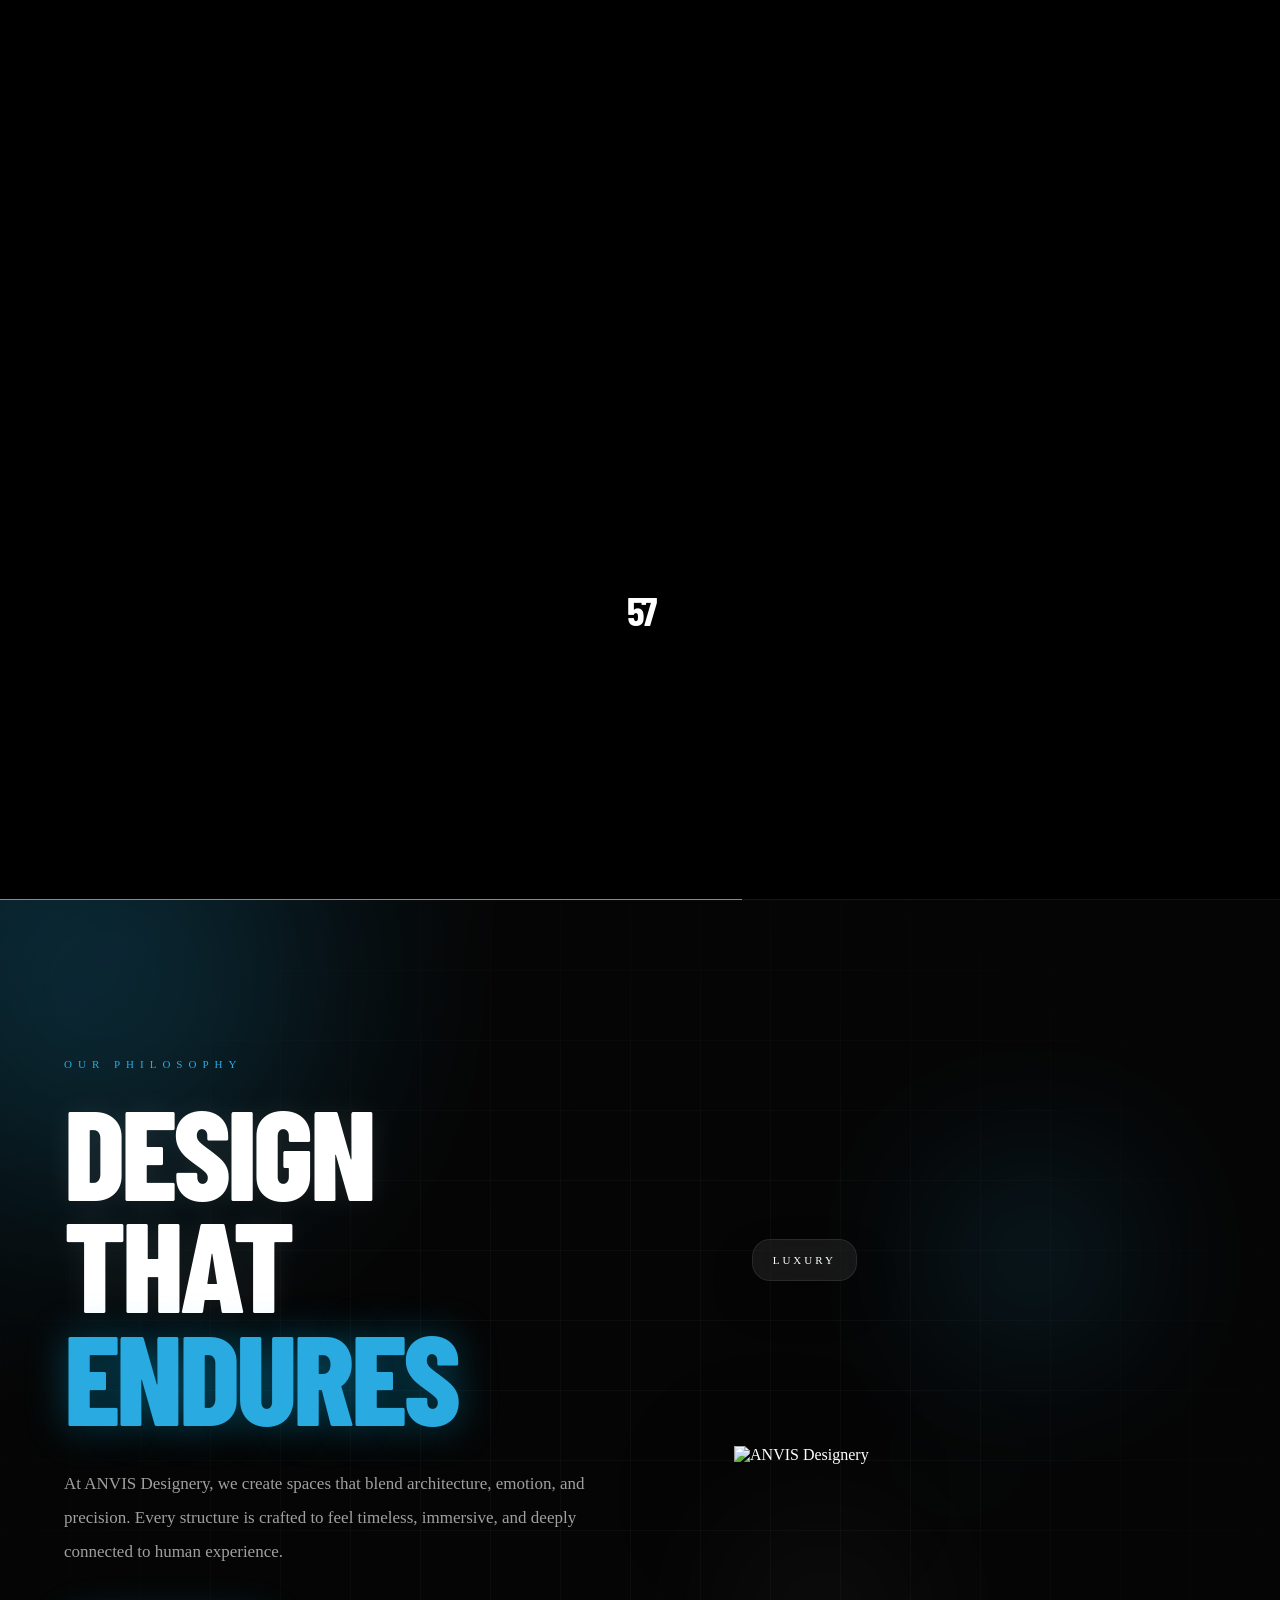
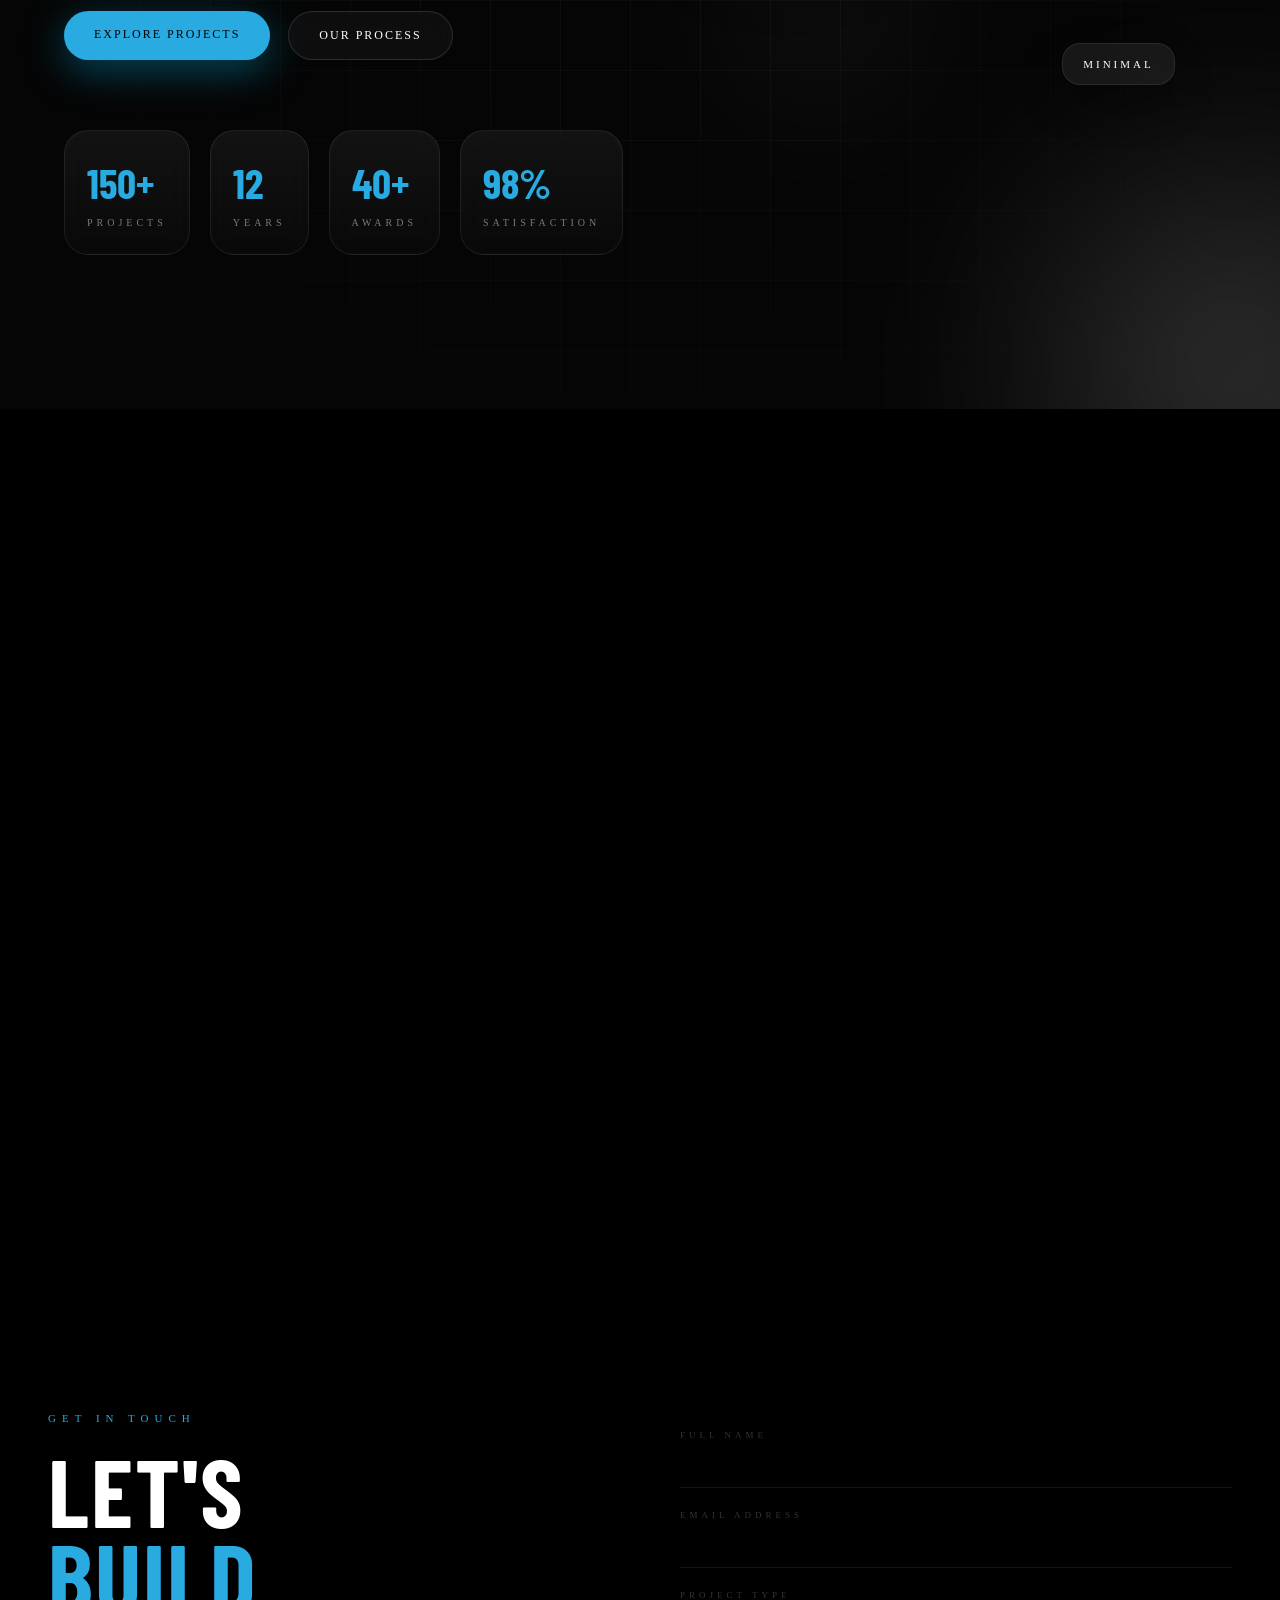
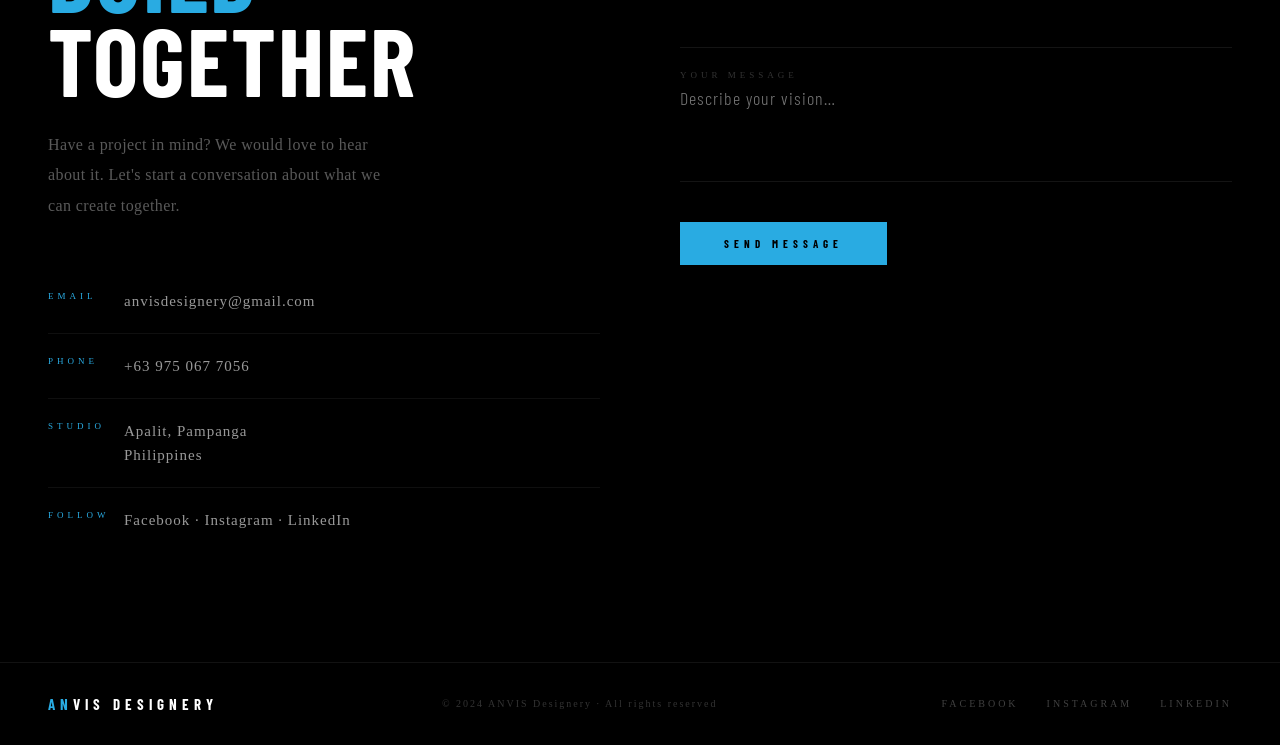
==== index.html @ 5938486a "Initial commit" ====
<!DOCTYPE html>
<html lang="en">
<head>
  <meta charset="UTF-8">
  <meta name="viewport" content="width=device-width, initial-scale=1.0">
  <title>ANVIS Designery</title>
  <link rel="preconnect" href="https://fonts.googleapis.com">
  <link href="https://fonts.googleapis.com/css2?family=Barlow+Condensed:ital,wght@0,200;0,300;0,400;0,500;0,600;0,700;1,300;1,400&family=Barlow:wght@300;400&display=swap" rel="stylesheet">
  <link rel="stylesheet" href="style.css">

  <style>
    /* ── loader image panels (base64 embedded) ── */
    #lc0 { background-image: url('data:image/png;base64,${IMG1}'); }
    #lc1 { background-image: url('data:image/png;base64,${IMG2}'); }
    #lc2 { background-image: url('data:image/png;base64,${IMG3}'); }
  </style>
</head>
<body>
<!-- ═══════════════════════════════════════════
     LOADER
═══════════════════════════════════════════ -->

 <div id="loader">

  <!-- Video Background -->
  <video class="loader-video" autoplay muted loop playsinline>
    <source src="video/ANVIS_loader_v2.mp4" type="video/mp4">
  </video>
  <!-- Counter -->
  <div class="l-num" id="lNum">0</div>

  <!-- Progress -->
  <div class="l-bar">
    <div class="l-bar-fill" id="lFill"></div>
  </div>

</div>
 
<!-- ═══════════════════════════════════════════
     MENU OVERLAY
═══════════════════════════════════════════ -->
<div id="menu-overlay">
  <div class="menu-nav">
    <a class="menu-link" href="#" onclick="navTo('hero')">Home</a>
    <a class="menu-link" href="#" onclick="navTo('intro')">Studio</a>
    <a class="menu-link" href="projects.html" onclick="navTo('projects')">Projects</a>
    <a class="menu-link" href="#" onclick="navTo('about')">About</a>
    <a class="menu-link" href="#" onclick="navTo('contact')">Contact</a>
  </div>
  <div class="menu-footer">
    <div class="menu-contact-links">
      <a href="https://www.facebook.com/anvis.designery">Facebook</a>
      <a href="https://www.instagram.com/anvisdesignery?fbclid=IwY2xjawSBGEJleHRuA2FlbQIxMABicmlkETF0dHEyeGU5Q2U5RVFFZFpLc3J0YwZhcHBfaWQQMjIyMDM5MTc4ODIwMDg5MgABHqDttA9rIbQGjocQ8rBThAMWBiLgCibm59IzZhGubmpV4p6dG8nM2mbgEaRJ_aem_KgnpEXYdT2mRxeAcnnmfCA">Instagram</a>
      <a href="#">LinkedIn</a>
    </div>
    <div class="menu-copy">© 2024 ANVIS Designery</div>
  </div>
</div>
 
 
<!-- ═══════════════════════════════════════════
     NAV
═══════════════════════════════════════════ -->
<nav id="nav">
  <a class="nav-logo" href="#"><span class="cyan">AN</span>VIS</a>
  <button class="nav-menu-btn" id="menuBtn" onclick="toggleMenu()">menu</button>
</nav>
 
 
<!-- ═══════════════════════════════════════════
     HERO
═══════════════════════════════════════════ -->
<section id="hero">

  <!-- IMAGE BACKGROUND -->
  <div class="hero-bg">
    <img src="image/540672689_122174374250566135_6250837601490793238_n.jpg" alt="Background" class="hero-image">
    <div class="hero-overlay"></div>
  </div>

  <div class="hero-bottom">

    <div class="hero-title-col">
      <span class="hero-mask">
        <span class="hero-word" id="hw0">ANVIS</span>
      </span>

      <span class="hero-mask">
        <span class="hero-word cyan delay1" id="hw1">
          DESIGNERY
        </span>
      </span>
    </div>

  </div>

</section>
 
 
<!-- ═══════════════════════════════════════════
     INTRO / STUDIO
═══════════════════════════════════════════ -->
<div class="section-rule"></div>

<section id="intro">

  <!-- BACKGROUND DECOR -->
  <div class="intro-grid"></div>
  <div class="intro-glow glow-1"></div>
  <div class="intro-glow glow-2"></div>

  <!-- LEFT CONTENT -->
  <div class="intro-left">

    <span class="eyebrow rv">OUR PHILOSOPHY</span>

    <h2 class="big-heading rv d1">
      <span>DESIGN</span>
      <span>THAT</span>
      <span class="cyan">ENDURES</span>
    </h2>

    <p class="body-text rv d2">
      At ANVIS Designery, we create spaces that blend architecture,
      emotion, and precision. Every structure is crafted to feel timeless,
      immersive, and deeply connected to human experience.
    </p>

    <div class="intro-buttons rv d3">
      <a href="projects.html" class="btn-primary">Explore Projects</a>
      <a href="#" class="btn-secondary">Our Process</a>
    </div>

    <!-- STATS -->
    <div class="stats-row rv d4">

      <div class="stat-card">
        <div class="stat-num">150+</div>
        <div class="stat-label">PROJECTS</div>
      </div>

      <div class="stat-card">
        <div class="stat-num">12</div>
        <div class="stat-label">YEARS</div>
      </div>

      <div class="stat-card">
        <div class="stat-num">40+</div>
        <div class="stat-label">AWARDS</div>
      </div>

      <div class="stat-card">
        <div class="stat-num">98%</div>
        <div class="stat-label">SATISFACTION</div>
      </div>

    </div>

  </div>

  <!-- RIGHT VISUAL -->
  <div class="intro-right rv d2">

    <div class="image-orb orb-1"></div>
    <div class="image-orb orb-2"></div>

    <div class="floating-stage">

      <!-- MAIN IMAGE -->
      <div class="floating-image-wrap">

        <div class="image-back-glow"></div>

        <img
          src="c:\Users\GAB\Desktop\470813979_122126911118566135_3029144698773289959_n-removebg-preview.png"
          alt="ANVIS Designery"
          class="floating-image"
        >

      </div>

      <!-- FLOATING GLASS CARD -->
      <div class="glass-card card-1">
        <span>Luxury</span>
      </div>

      <div class="glass-card card-2">
        <span>Minimal</span>
      </div>

    </div>

  </div>

</section>
 
<!-- ═══════════════════════════════════════════
     ABOUT
═══════════════════════════════════════════ -->
<div class="section-rule"></div>

<section id="about">

  <!-- LEFT IMAGE SLIDER -->
  <div class="about-img-stack rv">

    <div class="about-slider">

      <div class="slider">
        <div class="slides">

          <div class="slide active">
            <img src="image/470808370_122126911130566135_6668128968895604669_n.jpg" alt="Slide 1">
          </div>

          <div class="slide">
            <img src="image/471129801_122126911136566135_3234299509571088622_n.jpg" alt="Slide 2">
          </div>

          <div class="slide">
            <img src="image/471155206_122126910830566135_2582893694814959469_n.jpg" alt="Slide 3">
          </div>

        </div>

        <!-- DOTS (ONLY ONE SYSTEM) -->
        <div class="dots"></div>

      </div>

      <!-- OVERLAYS INSIDE SLIDER -->
      <div class="about-glow"></div>

    </div>

  </div>

  <!-- RIGHT CONTENT -->
  <div class="about-content rv">

    <span class="eyebrow">About Us</span>

    <h2 class="big-heading d1">
      <span class="lmask"><span class="linner">BRAND</span></span>
      <span class="lmask">
        <span class="linner d1"><span class="cyan">IDENTITY</span></span>
      </span>
    </h2>

    <p class="body-text d2">
      𝗔𝗡/𝗩𝗜𝗦 was derived from the latin words 𝙖𝙣𝙞𝙢𝙖𝙙𝙫𝙚𝙧𝙩𝙤 and 𝙫𝙞𝙨𝙞𝙤 meaning 𝙩𝙤 𝙧𝙚𝙖𝙡𝙞𝙯𝙚 𝙫𝙞𝙨𝙞𝙤𝙣𝙨 which is the heart principle of the brand, helping people to translate their creative ideas into sensible visions.
    </p>

    <p class="body-text d2">
      Giving birth to 𝗔𝗡𝗩𝗜𝗦, A designery who's committed to getting the art and science of Architectural Design accessible to the people by realizing their greatest vision and definition of a dream space.
    </p>

    <div class="about-services d3">
      <span class="svc">Architecture</span>
      <span class="svc">Interior Design</span>
      <span class="svc">Master Planning</span>
      <span class="svc">3D Visualization</span>
      <span class="svc">Landscape Design</span>
      <span class="svc">BIM Modeling</span>
      <span class="svc">Construction Drawings</span>
    </div>

  </div>

</section>
 
 
<!-- ═══════════════════════════════════════════
     CONTACT
═══════════════════════════════════════════ -->
<div class="section-rule"></div>
<section id="contact">
  <div>
    <span class="eyebrow rv">Get In Touch</span>
    <h2 class="contact-heading rv d1">
      <span class="lmask"><span class="linner">LET'S</span></span>
      <span class="lmask"><span class="linner d1 cyan">BUILD</span></span>
      <span class="lmask"><span class="linner d2">TOGETHER</span></span>
    </h2>
    <p class="contact-sub rv d2">Have a project in mind? We would love to hear about it. Let's start a conversation about what we can create together.</p>
    <div class="c-list rv d3">
      <div class="c-item"><span class="c-lbl">Email</span><span class="c-val">anvisdesignery@gmail.com</span></div>
      <div class="c-item"><span class="c-lbl">Phone</span><span class="c-val">+63 975 067 7056</span></div>
      <div class="c-item"><span class="c-lbl">Studio</span><span class="c-val">Apalit, Pampanga<br>Philippines</span></div>
      <div class="c-item"><span class="c-lbl">Follow</span><span class="c-val">Facebook · Instagram · LinkedIn</span></div>
    </div>
  </div>
  <div class="rv d2">
    <div class="cform">
      <div class="ff"><label>Full Name</label><input type="text" placeholder=""></div>
      <div class="ff"><label>Email Address</label><input type="email" placeholder=""></div>
      <div class="ff"><label>Project Type</label><input type="text" placeholder=""></div>
      <div class="ff"><label>Your Message</label><textarea placeholder="Describe your vision…"></textarea></div>
      <button class="fsub" onclick="this.textContent='Message Sent';this.style.background='#1a7faa'">Send Message</button>
    </div>
  </div>
</section>


<!-- ═══════════════════════════════════════════
     FOOTER
═══════════════════════════════════════════ -->
<footer>
  <div class="footer-logo"><span class="cyan">AN</span>VIS Designery</div>
  <div class="footer-copy">© 2024 ANVIS Designery · All rights reserved</div>
  <div class="footer-links">
    <a href="https://www.facebook.com/anvis.designery">Facebook</a>
    <a href="https://www.instagram.com/anvisdesignery?fbclid=IwY2xjawSBGEJleHRuA2FlbQIxMABicmlkETF0dHEyeGU5Q2U5RVFFZFpLc3J0YwZhcHBfaWQQMjIyMDM5MTc4ODIwMDg5MgABHqDttA9rIbQGjocQ8rBThAMWBiLgCibm59IzZhGubmpV4p6dG8nM2mbgEaRJ_aem_KgnpEXYdT2mRxeAcnnmfCA">Instagram</a>
    <a href="#">LinkedIn</a>
  </div>
</footer>

<script src="script.js"></script>
</body>
</html>
---- style.css ----
/* ═══════════════════════════════════════════════════
   BASE
═══════════════════════════════════════════════════ */
@font-face {
    font-family: 'Gtek';
    src: url('fonts/Gtek.ttf') format('truetype');
}

*, *::before, *::after { margin:0; padding:0; box-sizing:border-box; }
 
:root {
  --black:   #000000;
  --white:   #ffffff;
  --cyan:    #29ABE2;
  --gray:    #555;
  --faint:   rgba(255,255,255,0.08);
  --F: 'Barlow Condensed', sans-serif;
  --expo: cubic-bezier(0.16, 1, 0.3, 1);
  --inout: cubic-bezier(0.76, 0, 0.24, 1);
}
 
html { font-size:16px; overflow-x:hidden; }
 
body {
  background: var(--black);
  color: var(--white);
  font-weight: 300;
  overflow-x: hidden;
  cursor: default;
}
 
a { color:inherit; text-decoration:none; }
button { font-family:var(--F); cursor:pointer; background:none; border:none; color:inherit; }
::selection { background:var(--cyan); color:var(--black); }
 
 
/* ═══════════════════════════════════════════════════
   LOADER  — exactly APAX: black screen, huge counter,
   then panels wipe UP revealing blueprints, logo rises,
   then whole loader slides UP off screen
═══════════════════════════════════════════════════ */
#loader {
  position: fixed;
  inset: 0;
  z-index: 9999;
  background: var(--black);
  display: flex;
  align-items: center;
  justify-content: center;
  overflow: hidden;
  transition: transform 1.1s var(--inout);
  will-change: transform;
}

#loader.exit {
  transform: translateY(-100%);
}

/* VIDEO BACKGROUND */
.loader-video {
  position: absolute;
  inset: 0;
  width: 100%;
  height: 100%;
  object-fit: cover;
  z-index: 1;
}

/* The big counter */
.l-num {
  padding: 320px 0px 0px 0px;
  position: absolute;
  font-family: var(--F);
  font-weight: 700;
  font-size: 40px;
  letter-spacing: -4px;
  line-height: 1;
  color: var(--white);
  z-index: 5;
  pointer-events: none;
  transition: opacity .4s;
  text-align: center;
}

.l-num.hide {
  opacity: 0;
}

/* Progress line */
.l-bar {
  position: absolute;
  bottom: 0;
  left: 0;
  right: 0;
  height: 1px;
  background: rgba(255,255,255,0.08);
  z-index: 5;
}

.l-bar-fill {
  height: 100%;
  width: 0%;
  background: var(--cyan);
  transition: width 0.1s linear;
}
 
/* ═══════════════════════════════════════════════════
   NAV  — APAX: logo top-left, "menu" top-right
         mix-blend-mode: difference so it reads on any bg
═══════════════════════════════════════════════════ */
#nav {
  position: fixed; top: 0; left: 0; right: 0; z-index: 400;
  padding: 36px 48px;
  display: flex; align-items: center; justify-content: space-between;
  mix-blend-mode: difference;
  pointer-events: none;
  transition: padding 0.5s var(--expo);
}
#nav.compact { padding: 20px 48px; }
#nav .nav-logo, #nav .nav-menu-btn { pointer-events: all; }
 
.nav-logo {
  font-family: var(--F); font-weight: 700;
  font-size: 18px; letter-spacing: 5px; text-transform: uppercase;
  color: var(--white);
}
.nav-logo .cyan { color: var(--cyan); }
 
.nav-menu-btn {
  font-size: 12px; letter-spacing: 4px; text-transform: lowercase;
  font-weight: 400;
  color: var(--white);
  position: relative;
}
.nav-menu-btn::after {
  content:''; position:absolute; bottom:-2px; left:0; right:0; height:1px;
  background: var(--white); transform: scaleX(1); transform-origin: left;
  transition: transform 0.35s var(--expo);
}
.nav-menu-btn.open::after { transform: scaleX(0); }
 
 
/* ═══════════════════════════════════════════════════
   MENU OVERLAY  — APAX style: full black panel slides down
═══════════════════════════════════════════════════ */
#menu-overlay {
  position: fixed; inset: 0; z-index: 300;
  background: var(--black);
  transform: translateY(-100%);
  transition: transform 0.9s var(--inout);
  display: flex; flex-direction: column;
  padding: 120px 48px 60px;
}
#menu-overlay.open { transform: translateY(0); }
 
.menu-nav {
  display: flex; flex-direction: column; gap: 0;
  flex: 1;
}
.menu-link {
  display: block;
  font-family: var(--F); font-weight: 700;
  font-size: clamp(52px, 11vw, 120px);
  letter-spacing: 2px; text-transform: uppercase;
  line-height: 0.92;
  color: var(--white);
  border-top: 1px solid rgba(255,255,255,0.08);
  padding: 20px 0;
  position: relative; overflow: hidden;
  transition: color 0.3s;
}
.menu-link:last-child { border-bottom: 1px solid rgba(255,255,255,0.08); }
.menu-link::before {
  content: '';
  position: absolute; bottom: 0; left: 0; right: 0; height: 100%;
  background: var(--cyan);
  transform: translateY(101%);
  transition: transform 0.45s var(--expo);
  z-index: -1;
}
.menu-link:hover { color: var(--black); }
.menu-link:hover::before { transform: translateY(0); }
 
.menu-footer {
  display: flex; align-items: flex-end; justify-content: space-between;
  border-top: 1px solid rgba(255,255,255,0.08);
  padding-top: 28px;
}
.menu-contact-links { display:flex; gap:36px; }
.menu-contact-links a {
  font-size: 11px; letter-spacing: 3px; text-transform: uppercase;
  color: rgba(255,255,255,0.35);
  transition: color 0.3s;
}
.menu-contact-links a:hover { color: var(--cyan); }
.menu-copy {
  font-size: 10px; letter-spacing: 2px;
  color: rgba(255,255,255,0.2);
}
 
 
/* ═══════════════════════════════════════════════════
   HERO  — APAX: full-screen, giant type bottom-left,
   small tagline bottom-right, no image (pure type + grid)
═══════════════════════════════════════════════════ */
#hero {
  height: 100vh;
  min-height: 600px;
  position: relative;
  overflow: hidden;

  display: flex;
  flex-direction: column;
  justify-content: flex-end;

  padding: 0 48px 64px;
}

/* BACKGROUND */
.hero-bg {
  position: absolute;
  inset: 0;
  z-index: 1;
}

/* IMAGE */
.hero-image {
  width: 100%;
  height: 100%;
  object-fit: cover;

  transform: scale(1.05);
  animation: heroZoom 12s ease-in-out infinite alternate;
}

/* DARK OVERLAY */
.hero-overlay {
  position: absolute;
  inset: 0;
  background:
    linear-gradient(
      to top,
      rgba(0,0,0,0.82),
      rgba(0,0,0,0.35),
      rgba(0,0,0,0.45)
    );
}

/* subtle cinematic movement */
@keyframes heroZoom {
  from {
    transform: scale(1.05);
  }

  to {
    transform: scale(1.12);
  }
}

/* CONTENT */
.hero-bottom {
  position: relative;
  z-index: 2;

  display: flex;
  align-items: flex-end;
  justify-content: space-between;
}

/* TITLE REVEAL */
.hero-mask {
  overflow: hidden;
  display: block;
  line-height: 0.87;
}

.hero-word {
  display: block;
  font-family: 'Gtek', sans-serif;
  font-family: var(--F);
  font-weight: 700;

  font-size: clamp(72px, 15vw, 172px);

  letter-spacing: 3px;
  text-transform: uppercase;

  color: white;

  transform: translateY(105%);
  transition: transform 1.4s var(--expo);
  will-change: transform;
}

.hero-word.up {
  transform: translateY(0);
}

.hero-word.delay1 {
  transition-delay: 0.07s;
}

.hero-word.cyan {
  color: var(--cyan);
}

 
/* ═══════════════════════════════════════════════════
   INTRO SECTION  — two-col, APAX "about the studio" feel
═══════════════════════════════════════════════════ */

#intro {
  position: relative;
  overflow: hidden;

  min-height: 100vh;

  padding:
    clamp(120px, 12vw, 180px)
    clamp(28px, 5vw, 80px);

  display: grid;
  grid-template-columns: 1fr 1fr;
  align-items: center;
  gap: clamp(40px, 6vw, 100px);

  background:
    radial-gradient(circle at top left,
      rgba(0,195,255,0.08),
      transparent 30%),

    radial-gradient(circle at bottom right,
      rgba(255,255,255,0.04),
      transparent 25%),

    #050505;
}

/* =========================================================
   BACKGROUND FX
========================================================= */

.intro-grid {
  position: absolute;
  inset: 0;

  background-image:
    linear-gradient(rgba(255,255,255,0.03) 1px, transparent 1px),
    linear-gradient(90deg, rgba(255,255,255,0.03) 1px, transparent 1px);

  background-size: 70px 70px;

  mask-image: radial-gradient(circle at center, black 30%, transparent 90%);
  pointer-events: none;
}

.intro-glow {
  position: absolute;
  border-radius: 50%;
  filter: blur(120px);
  opacity: 0.18;
}

.glow-1 {
  width: 400px;
  height: 400px;
  background: var(--cyan);
  top: -120px;
  left: -100px;
}

.glow-2 {
  width: 300px;
  height: 300px;
  background: #ffffff;
  bottom: -100px;
  right: -100px;
}

/* =========================================================
   LEFT SIDE
========================================================= */

.intro-left {
  position: relative;
  z-index: 5;
  max-width: 720px;
}

.eyebrow {
  display: inline-block;

  margin-bottom: 24px;

  font-size: 11px;
  letter-spacing: 6px;
  text-transform: uppercase;

  color: var(--cyan);

  opacity: 0.9;
}

/* HUGE HEADING */

.big-heading {
  display: flex;
  flex-direction: column;

  margin: 0;

  line-height: 0.88;

  font-size: clamp(68px, 10vw, 150px);
  font-weight: 800;
  font-family: var(--F);

  letter-spacing: -4px;
}

.big-heading span {
  position: relative;

  width: fit-content;

  color: #fff;

  text-shadow:
    0 0 30px rgba(255,255,255,0.08);
}

.big-heading .cyan {
  color: var(--cyan);

  text-shadow:
    0 0 40px rgba(0,195,255,0.35);
}

/* PARAGRAPH */

.body-text {
  margin-top: 36px;
  max-width: 580px;

  font-size: 17px;
  line-height: 2;

  color: rgba(255,255,255,0.62);
}

/* =========================================================
   BUTTONS
========================================================= */

.intro-buttons {
  display: flex;
  gap: 18px;

  margin-top: 42px;
}

.btn-primary,
.btn-secondary {
  position: relative;

  padding: 16px 30px;

  border-radius: 999px;

  font-size: 12px;
  letter-spacing: 2px;
  text-transform: uppercase;
  text-decoration: none;

  transition: 0.4s ease;

  overflow: hidden;
}

.btn-primary {
  background: var(--cyan);
  color: #000;

  box-shadow:
    0 10px 40px rgba(0,195,255,0.35);
}

.btn-primary:hover {
  transform: translateY(-4px);
  box-shadow:
    0 20px 50px rgba(0,195,255,0.5);
}

.btn-secondary {
  border: 1px solid rgba(255,255,255,0.12);
  color: #fff;

  background:
    rgba(255,255,255,0.04);

  backdrop-filter: blur(12px);
}

.btn-secondary:hover {
  transform: translateY(-4px);

  border-color: rgba(255,255,255,0.3);
}

/* =========================================================
   STATS
========================================================= */

.stats-row {
  display: grid;
  grid-template-columns: repeat(4, 1fr);

  gap: 20px;

  margin-top: 70px;
}

.stat-card {
  position: relative;

  padding: 26px 22px;

  border:
    1px solid rgba(255,255,255,0.08);

  border-radius: 24px;

  background:
    linear-gradient(
      180deg,
      rgba(255,255,255,0.06),
      rgba(255,255,255,0.02)
    );

  backdrop-filter: blur(14px);

  transition: 0.4s ease;
}

.stat-card:hover {
  transform:
    translateY(-10px);

  border-color:
    rgba(0,195,255,0.25);

  box-shadow:
    0 20px 60px rgba(0,0,0,0.35);
}

.stat-num {
  font-size: 42px;
  font-weight: 700;
  font-family: var(--F);

  color: var(--cyan);
}

.stat-label {
  margin-top: 10px;

  font-size: 10px;
  letter-spacing: 4px;

  color: rgba(255,255,255,0.45);
}

/* =========================================================
   RIGHT SIDE
========================================================= */

.intro-right {
  position: relative;

  display: flex;
  justify-content: center;
  align-items: center;
}

/* FLOATING AREA */

.floating-stage {
  position: relative;

  width: 100%;
  height: 720px;

  display: flex;
  justify-content: center;
  align-items: center;
}

/* MAIN IMAGE */

.floating-image-wrap {
  position: relative;

  width: clamp(340px, 35vw, 560px);

  animation:
    floatAdvanced 7s ease-in-out infinite;
}

.image-back-glow {
  position: absolute;
  inset: 20%;

  background: var(--cyan);

  border-radius: 50%;

  filter: blur(100px);

  opacity: 0.25;

  z-index: -1;
}

.floating-image {
  width: 100%;
  object-fit: contain;

  filter:
    drop-shadow(0 40px 70px rgba(0,0,0,0.8));

  transform-style: preserve-3d;

  transition: 0.5s ease;
}

.floating-image:hover {
  transform:
    rotate(-3deg)
    scale(1.04);
}

/* FLOATING GLASS TAGS */

.glass-card {
  position: absolute;

  padding: 14px 20px;

  border-radius: 18px;

  background:
    rgba(255,255,255,0.07);

  border:
    1px solid rgba(255,255,255,0.08);

  backdrop-filter: blur(16px);

  color: #fff;

  font-size: 11px;
  letter-spacing: 3px;
  text-transform: uppercase;

  box-shadow:
    0 20px 40px rgba(0,0,0,0.3);
}

.card-1 {
  top: 20%;
  left: 10%;

  animation:
    floatTag 5s ease-in-out infinite;
}

.card-2 {
  bottom: 18%;
  right: 8%;

  animation:
    floatTag 6s ease-in-out infinite reverse;
}

/* ORBS */

.image-orb {
  position: absolute;
  border-radius: 50%;
  filter: blur(80px);
}

.orb-1 {
  width: 180px;
  height: 180px;

  background: var(--cyan);

  top: 10%;
  right: 18%;

  opacity: 0.18;
}

.orb-2 {
  width: 140px;
  height: 140px;

  background: #ffffff;

  bottom: 18%;
  left: 10%;

  opacity: 0.08;
}

/* =========================================================
   ANIMATIONS
========================================================= */

@keyframes floatAdvanced {

  0% {
    transform:
      translateY(0px)
      rotate(0deg);
  }

  25% {
    transform:
      translateY(-18px)
      rotate(-2deg);
  }

  50% {
    transform:
      translateY(-32px)
      rotate(1deg);
  }

  75% {
    transform:
      translateY(-14px)
      rotate(-1deg);
  }

  100% {
    transform:
      translateY(0px)
      rotate(0deg);
  }
}

@keyframes floatTag {

  0% {
    transform: translateY(0px);
  }

  50% {
    transform: translateY(-12px);
  }

  100% {
    transform: translateY(0px);
  }
}

/* =========================================================
   RESPONSIVE
========================================================= */

@media (max-width: 1100px) {

  #intro {
    grid-template-columns: 1fr;
    padding-top: 140px;
  }

  .intro-right {
    order: -1;
  }

  .floating-stage {
    height: 500px;
  }

  .stats-row {
    grid-template-columns: repeat(2, 1fr);
  }

}

@media (max-width: 700px) {

  #intro {
    padding-inline: 24px;
  }

  .big-heading {
    font-size: 72px;
  }

  .body-text {
    font-size: 15px;
    line-height: 1.8;
  }

  .intro-buttons {
    flex-direction: column;
  }

  .stats-row {
    grid-template-columns: 1fr;
  }

  .floating-image-wrap {
    width: 90%;
  }

  .glass-card {
    display: none;
  }

}
 
 
/* ═══════════════════════════════════════════════════
   PROJECTS  — APAX: full-width list, each project is a
   horizontal row with number, name, category, year
   On hover: a large image preview appears
═══════════════════════════════════════════════════ */
#projects { padding-bottom: 80px; }
 
.proj-header {
  padding: 80px 48px 48px;
  display: flex; align-items: flex-end; justify-content: space-between;
}
.proj-header-left .eyebrow { margin-bottom: 12px; }
.proj-h-title {
  font-family: var(--F); font-weight: 700;
  font-size: clamp(44px, 7vw, 80px);
  letter-spacing: 2px; text-transform: uppercase; line-height: 1;
}
.proj-h-count {
  font-family: var(--F); font-weight: 700;
  font-size: clamp(60px, 10vw, 110px);
  color: rgba(255,255,255,0.04); letter-spacing: 4px; line-height:1;
}
 
/* project list APAX-style */
.proj-list { list-style: none; }
 
.proj-row {
  position: relative;
  border-top: 1px solid rgba(255,255,255,0.07);
  padding: 0 48px;
  display: grid;
  grid-template-columns: 56px 1fr auto auto;
  gap: 28px;
  align-items: center;
  min-height: 88px;
  cursor: pointer;
  transition: background 0.3s;
  overflow: hidden;
}
.proj-row:last-child { border-bottom: 1px solid rgba(255,255,255,0.07); }
.proj-row:hover { background: rgba(255,255,255,0.03); }
.proj-row:hover .proj-row-num { color: var(--cyan); }
.proj-row:hover .proj-row-name { letter-spacing: 5px; }
 
/* sliding cyan underline on hover */
.proj-row::after {
  content:''; position:absolute; bottom:0; left:0; right:0; height:1px;
  background: var(--cyan); transform: scaleX(0); transform-origin: left;
  transition: transform 0.55s var(--expo);
}
.proj-row:hover::after { transform: scaleX(1); }
 
.proj-row-num {
  font-family: var(--F); font-weight: 300;
  font-size: 12px; letter-spacing: 3px;
  color: rgba(255,255,255,0.2);
  transition: color 0.3s;
}
.proj-row-name {
  font-family: var(--F); font-weight: 600;
  font-size: clamp(20px, 3vw, 34px);
  letter-spacing: 3px; text-transform: uppercase; line-height: 1;
  transition: letter-spacing 0.5s var(--expo);
}
.proj-row-cat {
  font-size: 10px; letter-spacing: 4px; text-transform: uppercase;
  color: rgba(255,255,255,0.3); text-align: right;
}
.proj-row-yr {
  font-size: 11px; letter-spacing: 2px;
  color: rgba(255,255,255,0.2); min-width: 44px; text-align: right;
}
 
/* floating image on hover */
.proj-preview {
  position: fixed; z-index: 200;
  width: 320px; aspect-ratio: 4/3;
  pointer-events: none;
  opacity: 0; transform: scale(0.94) translateY(6px);
  transition: opacity 0.3s ease, transform 0.4s var(--expo);
  overflow: hidden;
}
.proj-preview.show { opacity: 1; transform: scale(1) translateY(0); }
.proj-preview-inner {
  width:100%; height:100%;
  background: #0d0d0d;
  display: flex; align-items:center; justify-content:center;
}
.proj-preview-inner svg { width:65%; height:65%; opacity:0.3; }
 
 

/* =========================
   ABOUT SECTION
========================= */

#about{
  padding:110px 48px;
  display:grid;
  grid-template-columns:1fr 1fr;
  gap:80px;
  align-items:center;
  overflow:hidden;
}

/* =========================
   SLIDER
========================= */

.about-img-stack{
  position:relative;
  height:620px;
}

.about-slider{
  position:relative;
  width:100%;
  height:100%;
  overflow:hidden;
  background:#0a0a0a;
  border-radius:28px;
  isolation:isolate;
  box-shadow:
    0 20px 60px rgba(0,0,0,0.5),
    inset 0 0 0 1px rgba(255,255,255,0.06);
}



/* GLOW */

.about-glow{
  position:absolute;
  width:420px;
  height:420px;
  border-radius:50%;
  background:rgba(41,171,226,0.12);
  filter:blur(100px);

  top:-120px;
  right:-100px;

  z-index:1;

  animation:floatGlow 8s ease-in-out infinite;
}

@keyframes floatGlow{
  0%{
    transform:translateY(0px);
  }
  50%{
    transform:translateY(30px);
  }
  100%{
    transform:translateY(0px);
  }
}

.slider {
  position: relative;
  width: 100%;
  height: 100%;
  overflow: hidden;
  border-radius: 14px;
  background: #0a0a0a;
}

.slides {
  position: relative;
  width: 100%;
  height: 100%;
}

.slide {
  position: absolute;
  inset: 0;
  opacity: 0;
  transform: scale(1.08);
  transition: opacity 1s ease, transform 1.2s ease;
}

.slide img {
  width: 100%;
  height: 100%;
  object-fit: cover;
  filter: contrast(1.05) saturate(1.05);
}

/* ACTIVE SLIDE */
.slide.active {
  opacity: 1;
  transform: scale(1);
}

/* DOTS */
.dots {
  position: absolute;
  bottom: 14px;
  left: 50%;
  transform: translateX(-50%);
  display: flex;
  gap: 8px;
  z-index: 10;
}

.dot {
  width: 7px;
  height: 7px;
  border-radius: 50%;
  background: rgba(255,255,255,0.25);
  cursor: pointer;
  transition: 0.3s;
}

.dot.active {
  width: 18px;
  border-radius: 20px;
  background: var(--cyan);
}

/* =========================
   CONTENT
========================= */

.about-services{
  display:flex;
  flex-wrap:wrap;
  gap:8px;
  margin-top:28px;
}

.svc{
  font-size:9px;
  letter-spacing:3px;
  text-transform:uppercase;
  border:1px solid rgba(255,255,255,0.1);
  padding:8px 14px;
  color:rgba(255,255,255,0.35);

  transition:
    border-color .3s,
    color .3s,
    transform .3s;
}

.svc:hover{
  border-color:var(--cyan);
  color:var(--cyan);
  transform:translateY(-3px);
}

/* =========================
   RESPONSIVE
========================= */

@media(max-width:980px){

  #about{
    grid-template-columns:1fr;
    gap:50px;
    padding:90px 24px;
  }

  .about-img-stack{
    height:500px;
  }

}

 
 
/* ═══════════════════════════════════════════════════
   CONTACT
═══════════════════════════════════════════════════ */
#contact {
  padding: 110px 48px;
  display: grid; grid-template-columns: 1fr 1fr;
  gap: 80px; align-items: start;
}
 
.contact-heading {
  font-family: var(--F); font-weight: 700;
  font-size: clamp(52px, 8.5vw, 96px);
  letter-spacing: 2px; text-transform: uppercase; line-height: 0.88;
  margin-bottom: 28px;
}
.contact-heading .cyan { color: var(--cyan); }
.contact-sub {
  font-size: clamp(13px, 1.3vw, 16px); font-weight: 300;
  line-height: 1.9; letter-spacing: 0.4px;
  color: rgba(255,255,255,0.35); max-width: 360px; margin-bottom: 48px;
}
.c-list { display:flex; flex-direction:column; }
.c-item {
  display:grid; grid-template-columns: 60px 1fr;
  gap: 16px; align-items:start;
  padding: 20px 0;
  border-bottom: 1px solid rgba(255,255,255,0.06);
}
.c-item:last-child { border-bottom:none; }
.c-lbl {
  font-size: 9px; letter-spacing: 4px; text-transform: uppercase;
  color: var(--cyan); padding-top: 2px;
}
.c-val {
  font-size: clamp(13px, 1.3vw, 15px); font-weight: 400;
  letter-spacing: 1px; line-height: 1.6; color: rgba(255,255,255,0.6);
}
 
/* form */
.cform { display: flex; flex-direction: column; }
.ff {
  border-bottom: 1px solid rgba(255,255,255,0.08);
  transition: border-color 0.3s;
}
.ff:focus-within { border-color: rgba(41,171,226,0.5); }
.ff label {
  display:block; font-size: 9px; letter-spacing: 4px; text-transform: uppercase;
  color: rgba(255,255,255,0.2); padding: 22px 0 7px;
  transition: color 0.3s;
}
.ff:focus-within label { color: var(--cyan); }
.ff input, .ff textarea {
  width:100%; background:transparent; border:none; outline:none;
  font-family: var(--F); font-weight:300;
  font-size: clamp(14px,1.5vw,18px); letter-spacing:1px;
  color: var(--white); padding: 0 0 18px; resize:none;
}
.ff textarea { height: 90px; }
.fsub {
  margin-top: 40px; align-self: flex-start;
  background: var(--cyan); color: var(--black);
  padding: 15px 44px;
  font-family: var(--F); font-size: 11px;
  letter-spacing: 5px; text-transform: uppercase; font-weight: 700;
  border:none; cursor:pointer;
  transition: background 0.3s, transform 0.25s var(--expo);
}
.fsub:hover { background: var(--white); transform: translateY(-3px); }
 
 
/* ═══════════════════════════════════════════════════
   FOOTER  — APAX: minimal, one-liner
═══════════════════════════════════════════════════ */
footer {
  border-top: 1px solid rgba(255,255,255,0.07);
  padding: 32px 48px;
  display: flex; align-items:center; justify-content:space-between;
  flex-wrap: wrap; gap: 16px;
}
.footer-logo {
  font-family: var(--F); font-weight: 700;
  font-size: 15px; letter-spacing: 5px; text-transform: uppercase;
}
.footer-logo .cyan { color: var(--cyan); }
.footer-copy { font-size: 10px; letter-spacing: 2px; color: rgba(255,255,255,0.2); }
.footer-links { display:flex; gap:28px; }
.footer-links a {
  font-size: 10px; letter-spacing: 3px; text-transform: uppercase;
  color: rgba(255,255,255,0.25); transition: color 0.3s;
}
.footer-links a:hover { color: var(--cyan); }
 
 
/* ═══════════════════════════════════════════════════
   SCROLL REVEAL
═══════════════════════════════════════════════════ */
.rv {
  opacity: 0; transform: translateY(48px);
  transition: opacity 1s var(--expo), transform 1s var(--expo);
}
.rv.in { opacity:1; transform: translateY(0); }
.rv.d1 { transition-delay: .1s; }
.rv.d2 { transition-delay: .2s; }
.rv.d3 { transition-delay: .3s; }
.rv.d4 { transition-delay: .4s; }
 
/* mask-reveal lines */
.lmask { overflow:hidden; display:block; line-height:0.88; }
.linner {
  display:block;
  transform: translateY(106%);
  transition: transform 1.1s var(--expo);
}
.linner.up { transform: translateY(0); }
.linner.d1 { transition-delay: .1s; }
.linner.d2 { transition-delay: .2s; }
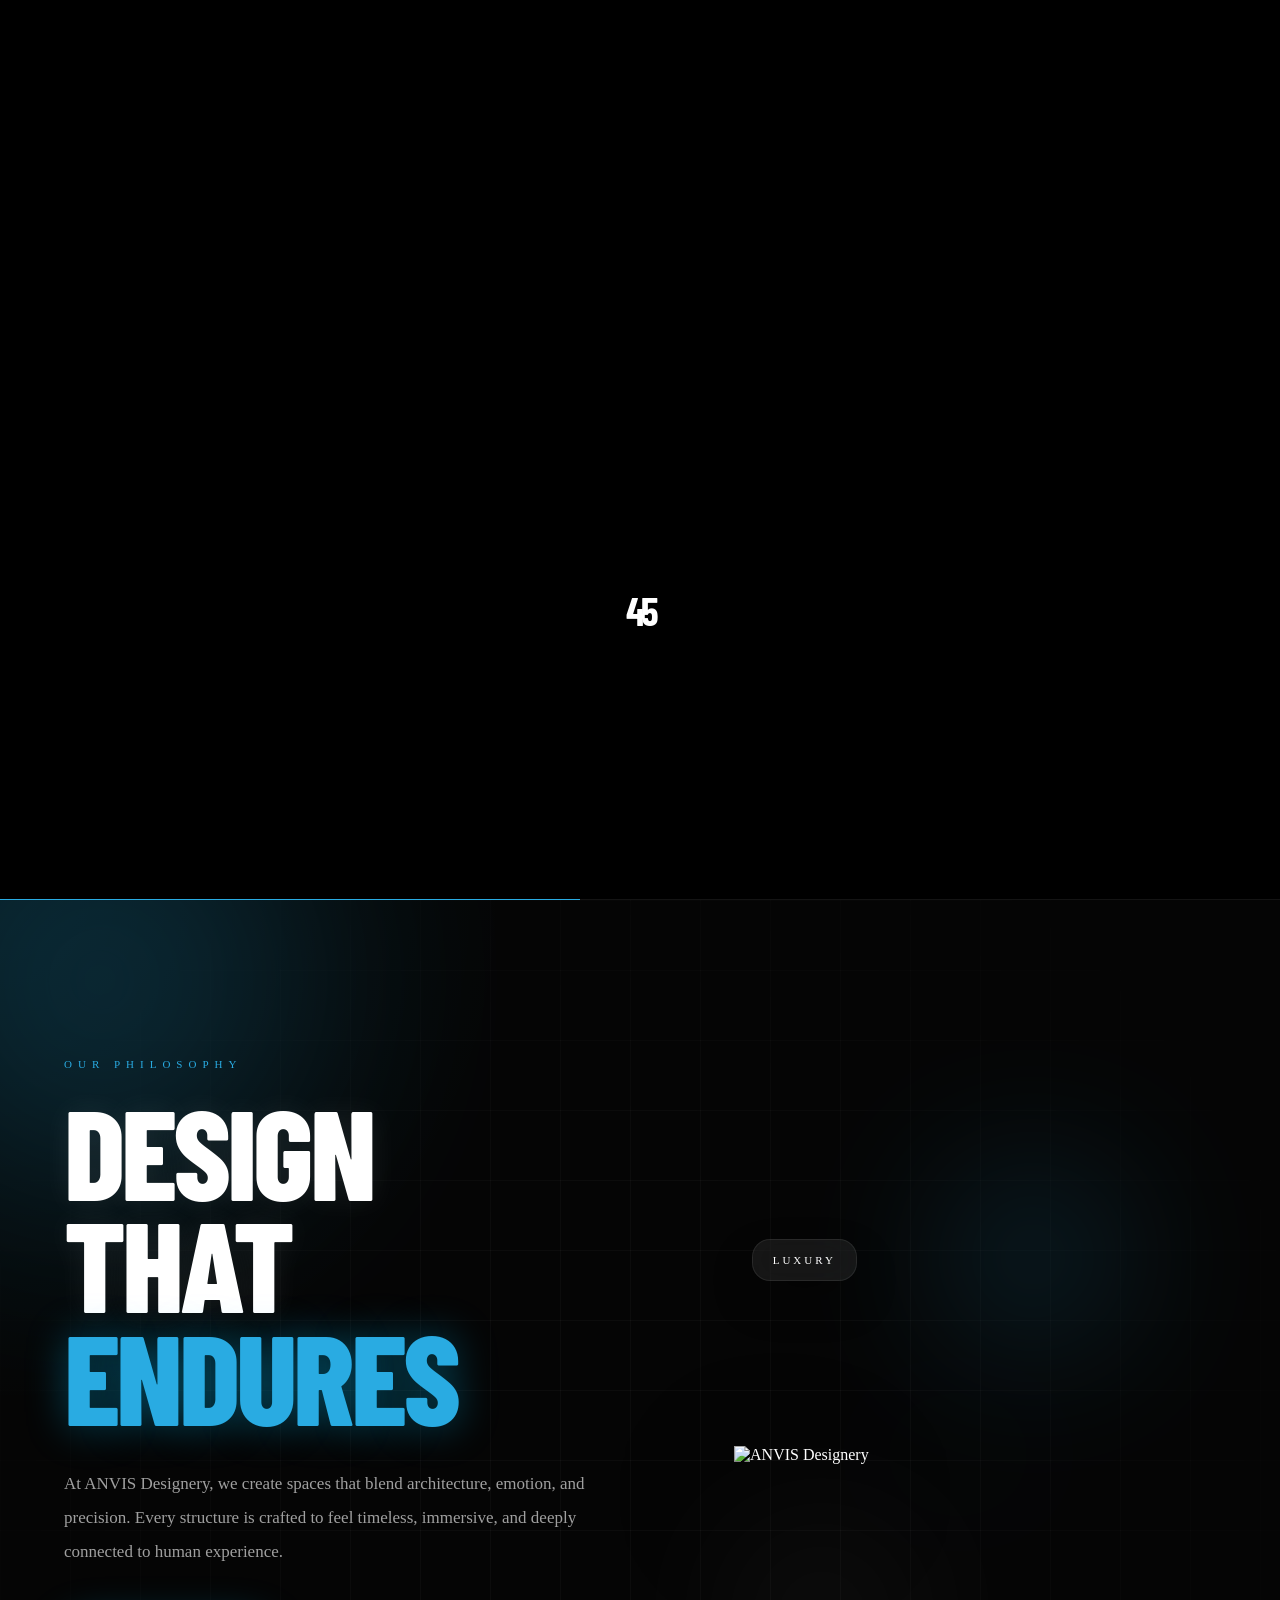
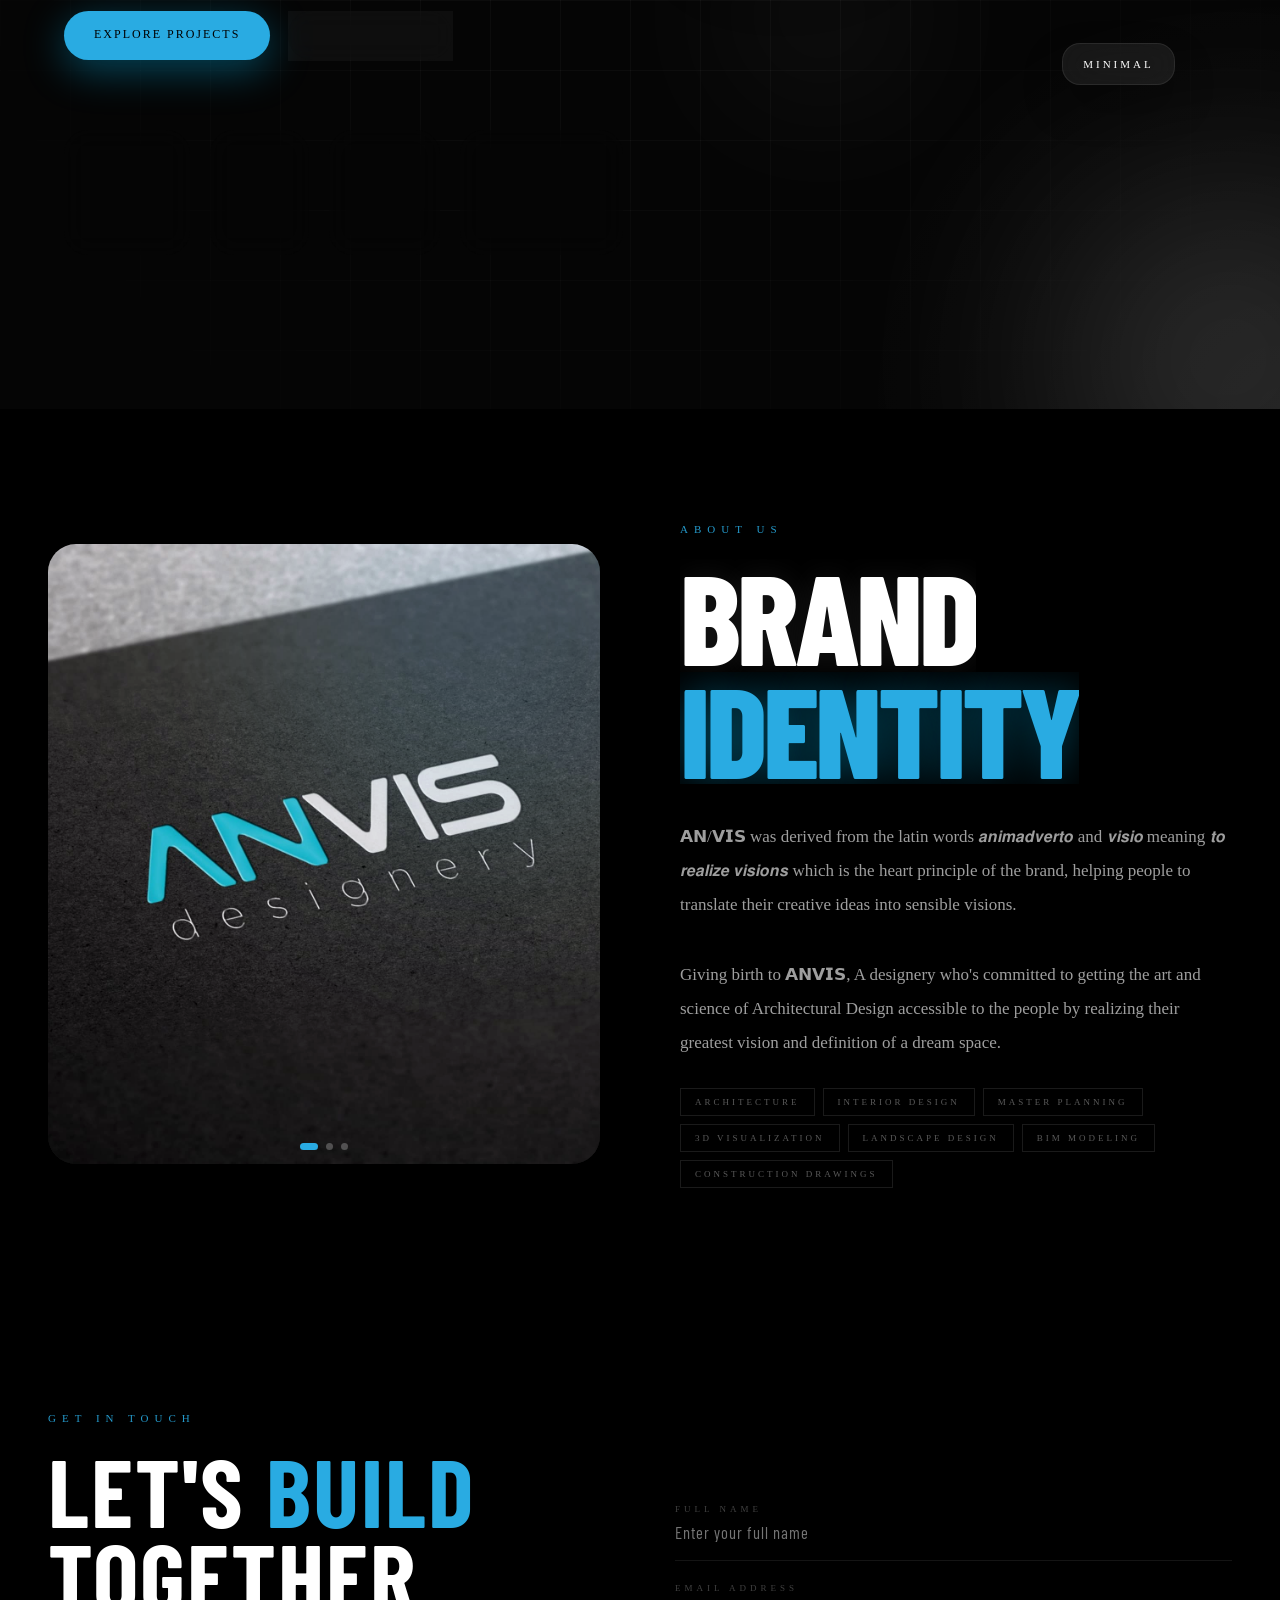
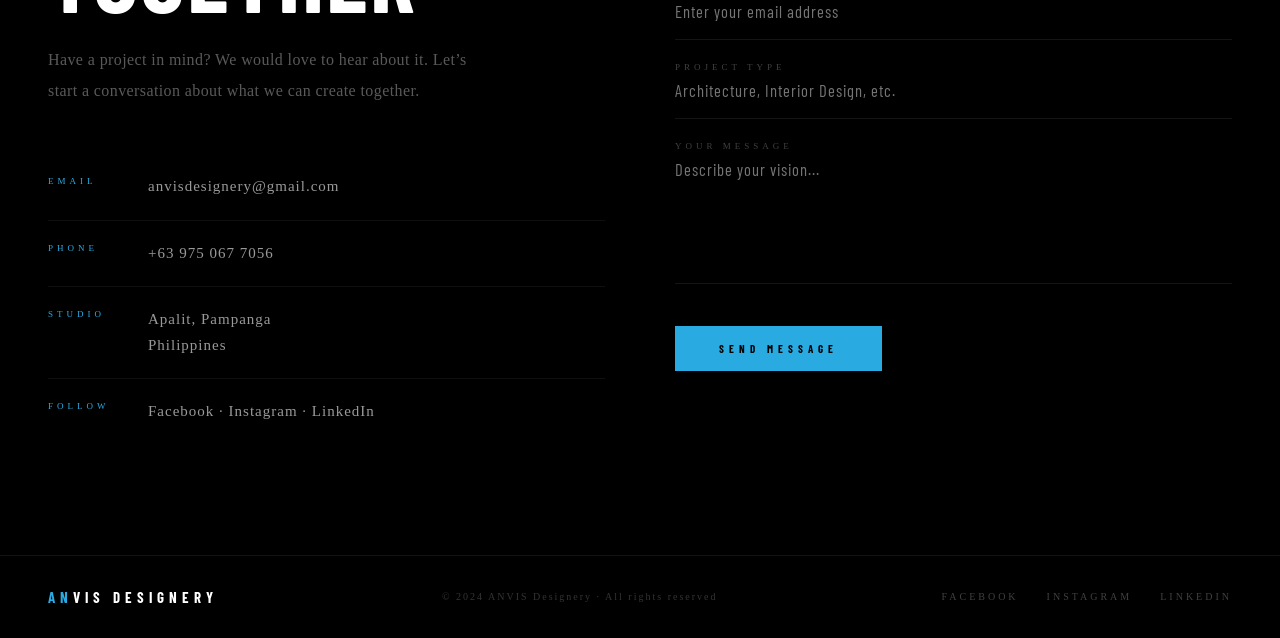
==== commit 237c6195: "✨ improve contact modal" ====
--- a/index.html
+++ b/index.html
@@ -269,38 +269,189 @@
 
 </section>
  
- 
 <!-- ═══════════════════════════════════════════
      CONTACT
 ═══════════════════════════════════════════ -->
-<div class="section-rule"></div>
 <section id="contact">
-  <div>
-    <span class="eyebrow rv">Get In Touch</span>
-    <h2 class="contact-heading rv d1">
-      <span class="lmask"><span class="linner">LET'S</span></span>
-      <span class="lmask"><span class="linner d1 cyan">BUILD</span></span>
-      <span class="lmask"><span class="linner d2">TOGETHER</span></span>
+
+  <!-- LEFT SIDE -->
+  <div class="contact-left rv">
+
+    <span class="eyebrow">Get In Touch</span>
+
+    <h2 class="contact-heading">
+      LET'S <span class="cyan">BUILD</span><br>
+      TOGETHER
     </h2>
-    <p class="contact-sub rv d2">Have a project in mind? We would love to hear about it. Let's start a conversation about what we can create together.</p>
-    <div class="c-list rv d3">
-      <div class="c-item"><span class="c-lbl">Email</span><span class="c-val">anvisdesignery@gmail.com</span></div>
-      <div class="c-item"><span class="c-lbl">Phone</span><span class="c-val">+63 975 067 7056</span></div>
-      <div class="c-item"><span class="c-lbl">Studio</span><span class="c-val">Apalit, Pampanga<br>Philippines</span></div>
-      <div class="c-item"><span class="c-lbl">Follow</span><span class="c-val">Facebook · Instagram · LinkedIn</span></div>
-    </div>
-  </div>
+
+    <p class="contact-sub">
+      Have a project in mind? We would love to hear about it.
+      Let’s start a conversation about what we can create together.
+    </p>
+
+    <div class="c-list">
+
+      <div class="c-item">
+        <div class="c-lbl">Email</div>
+        <div class="c-val">
+          anvisdesignery@gmail.com
+        </div>
+      </div>
+
+      <div class="c-item">
+        <div class="c-lbl">Phone</div>
+        <div class="c-val">
+          +63 975 067 7056
+        </div>
+      </div>
+
+      <div class="c-item">
+        <div class="c-lbl">Studio</div>
+        <div class="c-val">
+          Apalit, Pampanga<br>
+          Philippines
+        </div>
+      </div>
+
+      <div class="c-item">
+        <div class="c-lbl">Follow</div>
+        <div class="c-val">
+          <a href="https://www.facebook.com/anvis.designery" target="_blank">
+            Facebook
+          </a> ·
+
+          <a href="https://www.instagram.com/anvisdesignery" target="_blank">
+            Instagram
+          </a> ·
+
+          <a href="#">
+            LinkedIn
+          </a>
+        </div>
+      </div>
+
+    </div>
+
+  </div>
+
+  <!-- RIGHT SIDE -->
   <div class="rv d2">
-    <div class="cform">
-      <div class="ff"><label>Full Name</label><input type="text" placeholder=""></div>
-      <div class="ff"><label>Email Address</label><input type="email" placeholder=""></div>
-      <div class="ff"><label>Project Type</label><input type="text" placeholder=""></div>
-      <div class="ff"><label>Your Message</label><textarea placeholder="Describe your vision…"></textarea></div>
-      <button class="fsub" onclick="this.textContent='Message Sent';this.style.background='#1a7faa'">Send Message</button>
-    </div>
-  </div>
+
+    <form 
+      class="cform"
+      id="contactForm"
+    >
+
+      <!-- FULL NAME -->
+      <div class="ff">
+        <label>Full Name</label>
+
+        <input
+          type="text"
+          name="fullName"
+          placeholder="Enter your full name"
+          required
+        >
+      </div>
+
+      <!-- EMAIL -->
+      <div class="ff">
+        <label>Email Address</label>
+
+        <input
+          type="email"
+          name="email"
+          placeholder="Enter your email address"
+          required
+        >
+      </div>
+
+      <!-- PROJECT TYPE -->
+      <div class="ff">
+        <label>Project Type</label>
+
+        <input
+          type="text"
+          name="projectType"
+          placeholder="Architecture, Interior Design, etc."
+        >
+      </div>
+
+      <!-- MESSAGE -->
+      <div class="ff">
+        <label>Your Message</label>
+
+        <textarea
+          name="message"
+          placeholder="Describe your vision..."
+          required
+        ></textarea>
+      </div>
+
+      <!-- BUTTON -->
+      <button type="submit" class="fsub">
+        Send Message
+      </button>
+
+    </form>
+
+  </div>
+
 </section>
 
+<!-- ═══════════════════════════════════════════
+     PREMIUM SUCCESS MODAL
+═══════════════════════════════════════════ -->
+<div class="success-modal" id="successModal">
+
+  <!-- BACKDROP -->
+  <div class="success-backdrop"></div>
+
+  <!-- MODAL -->
+  <div class="success-box">
+
+    <!-- TOP GLOW LINE -->
+    <div class="success-line"></div>
+
+    <!-- ICON -->
+    <div class="success-icon-wrap">
+
+      <div class="success-ring"></div>
+
+      <div class="success-check">
+        ✓
+      </div>
+
+    </div>
+
+    <!-- MINI LABEL -->
+    <span class="success-mini">
+      MESSAGE SENT
+    </span>
+
+    <!-- TITLE -->
+    <h3>
+      Your vision is now<br>
+      in our hands.
+    </h3>
+
+    <!-- DESCRIPTION -->
+    <p>
+      Thank you for reaching out to ANVIS Designery.
+      Our team will contact you shortly.
+    </p>
+
+    <!-- BUTTON -->
+    <button 
+      id="closeSuccess"
+      class="success-btn"
+    >
+      Continue Exploring
+    </button>
+
+  </div>
+
+</div>
 
 <!-- ═══════════════════════════════════════════
      FOOTER
--- a/style.css
+++ b/style.css
@@ -1095,76 +1095,220 @@
 
 }
 
- 
- 
 /* ═══════════════════════════════════════════════════
    CONTACT
 ═══════════════════════════════════════════════════ */
+
 #contact {
   padding: 110px 48px;
-  display: grid; grid-template-columns: 1fr 1fr;
-  gap: 80px; align-items: start;
-}
- 
+
+  display: grid;
+  grid-template-columns: 1fr 1fr;
+
+  gap: 70px;
+
+  align-items: center;
+}
+
+/* LEFT SIDE */
+
 .contact-heading {
-  font-family: var(--F); font-weight: 700;
+  font-family: var(--F);
+  font-weight: 700;
+
   font-size: clamp(52px, 8.5vw, 96px);
-  letter-spacing: 2px; text-transform: uppercase; line-height: 0.88;
+
+  letter-spacing: 2px;
+  text-transform: uppercase;
+  line-height: 0.88;
+
   margin-bottom: 28px;
 }
-.contact-heading .cyan { color: var(--cyan); }
+
+.contact-heading .cyan {
+  color: var(--cyan);
+}
+
 .contact-sub {
-  font-size: clamp(13px, 1.3vw, 16px); font-weight: 300;
-  line-height: 1.9; letter-spacing: 0.4px;
-  color: rgba(255,255,255,0.35); max-width: 360px; margin-bottom: 48px;
-}
-.c-list { display:flex; flex-direction:column; }
+  font-size: clamp(13px, 1.3vw, 16px);
+  font-weight: 300;
+
+  line-height: 1.9;
+  letter-spacing: 0.4px;
+
+  color: rgba(255,255,255,0.35);
+
+  max-width: 420px;
+
+  margin-bottom: 48px;
+}
+
+.c-list {
+  display: flex;
+  flex-direction: column;
+}
+
 .c-item {
-  display:grid; grid-template-columns: 60px 1fr;
-  gap: 16px; align-items:start;
+  display: grid;
+  grid-template-columns: 80px 1fr;
+
+  gap: 20px;
+
+  align-items: start;
+
   padding: 20px 0;
+
   border-bottom: 1px solid rgba(255,255,255,0.06);
 }
-.c-item:last-child { border-bottom:none; }
+
+.c-item:last-child {
+  border-bottom: none;
+}
+
 .c-lbl {
-  font-size: 9px; letter-spacing: 4px; text-transform: uppercase;
-  color: var(--cyan); padding-top: 2px;
-}
+  font-size: 9px;
+
+  letter-spacing: 4px;
+  text-transform: uppercase;
+
+  color: var(--cyan);
+
+  padding-top: 2px;
+}
+
 .c-val {
-  font-size: clamp(13px, 1.3vw, 15px); font-weight: 400;
-  letter-spacing: 1px; line-height: 1.6; color: rgba(255,255,255,0.6);
-}
- 
-/* form */
-.cform { display: flex; flex-direction: column; }
+  font-size: clamp(13px, 1.3vw, 15px);
+
+  font-weight: 400;
+
+  letter-spacing: 1px;
+  line-height: 1.7;
+
+  color: rgba(255,255,255,0.6);
+}
+
+/* FORM */
+
+.cform {
+  width: 100%;
+
+  max-width: 620px;
+
+  margin-left: auto;
+
+  display: flex;
+  flex-direction: column;
+}
+
 .ff {
+  width: 100%;
+
   border-bottom: 1px solid rgba(255,255,255,0.08);
-  transition: border-color 0.3s;
-}
-.ff:focus-within { border-color: rgba(41,171,226,0.5); }
+
+  transition: border-color 0.3s ease;
+}
+
+.ff:focus-within {
+  border-color: rgba(41,171,226,0.5);
+}
+
 .ff label {
-  display:block; font-size: 9px; letter-spacing: 4px; text-transform: uppercase;
-  color: rgba(255,255,255,0.2); padding: 22px 0 7px;
-  transition: color 0.3s;
-}
-.ff:focus-within label { color: var(--cyan); }
-.ff input, .ff textarea {
-  width:100%; background:transparent; border:none; outline:none;
-  font-family: var(--F); font-weight:300;
-  font-size: clamp(14px,1.5vw,18px); letter-spacing:1px;
-  color: var(--white); padding: 0 0 18px; resize:none;
-}
-.ff textarea { height: 90px; }
+  display: block;
+
+  padding: 22px 0 8px;
+
+  font-size: 9px;
+  letter-spacing: 4px;
+  text-transform: uppercase;
+
+  color: rgba(255,255,255,0.25);
+
+  transition: color 0.3s ease;
+}
+
+.ff:focus-within label {
+  color: var(--cyan);
+}
+
+.ff input,
+.ff textarea {
+  width: 100%;
+
+  background: transparent;
+
+  border: none;
+  outline: none;
+
+  padding: 0 0 18px;
+
+  color: var(--white);
+
+  font-family: var(--F);
+  font-size: clamp(14px, 1.3vw, 18px);
+
+  letter-spacing: 1px;
+
+  resize: none;
+}
+
+.ff textarea {
+  min-height: 120px;
+}
+
+/* BUTTON */
+
 .fsub {
-  margin-top: 40px; align-self: flex-start;
-  background: var(--cyan); color: var(--black);
-  padding: 15px 44px;
-  font-family: var(--F); font-size: 11px;
-  letter-spacing: 5px; text-transform: uppercase; font-weight: 700;
-  border:none; cursor:pointer;
-  transition: background 0.3s, transform 0.25s var(--expo);
-}
-.fsub:hover { background: var(--white); transform: translateY(-3px); }
+  margin-top: 42px;
+
+  align-self: flex-start;
+
+  padding: 16px 44px;
+
+  background: var(--cyan);
+
+  color: var(--black);
+
+  border: none;
+
+  font-family: var(--F);
+
+  font-size: 11px;
+  font-weight: 700;
+
+  letter-spacing: 5px;
+  text-transform: uppercase;
+
+  cursor: pointer;
+
+  transition:
+    transform 0.3s ease,
+    background 0.3s ease;
+}
+
+.fsub:hover {
+  background: var(--white);
+
+  transform: translateY(-4px);
+}
+
+/* RESPONSIVE */
+
+@media (max-width: 980px) {
+
+  #contact {
+    grid-template-columns: 1fr;
+
+    gap: 60px;
+
+    padding: 90px 24px;
+  }
+
+  .cform {
+    max-width: 100%;
+    margin-left: 0;
+  }
+
+}
  
  
 /* ═══════════════════════════════════════════════════
@@ -1213,4 +1357,415 @@
 .linner.up { transform: translateY(0); }
 .linner.d1 { transition-delay: .1s; }
 .linner.d2 { transition-delay: .2s; }
- 
+
+/* ═══════════════════════════════════════════════════
+   SUCCESS POPUP
+═══════════════════════════════════════════════════ */
+
+.form-popup{
+  position: fixed;
+  inset: 0;
+
+  background: rgba(0,0,0,0.75);
+
+  display: flex;
+  align-items: center;
+  justify-content: center;
+
+  opacity: 0;
+  visibility: hidden;
+
+  transition: 0.4s ease;
+
+  z-index: 9999;
+}
+
+.form-popup.show{
+  opacity: 1;
+  visibility: visible;
+}
+
+.popup-box{
+  width: 90%;
+  max-width: 420px;
+
+  background: #0a0a0a;
+
+  border: 1px solid rgba(255,255,255,0.08);
+
+  padding: 48px 40px;
+
+  text-align: center;
+
+  box-shadow:
+    0 20px 80px rgba(0,0,0,0.65);
+
+  transform: translateY(30px);
+
+  transition: 0.4s ease;
+}
+
+.form-popup.show .popup-box{
+  transform: translateY(0);
+}
+
+.popup-check{
+  width: 72px;
+  height: 72px;
+
+  margin: 0 auto 24px;
+
+  border-radius: 50%;
+
+  background: var(--cyan);
+
+  color: #000;
+
+  display: flex;
+  align-items: center;
+  justify-content: center;
+
+  font-size: 34px;
+  font-weight: bold;
+}
+
+.popup-box h3{
+  font-family: var(--F);
+
+  font-size: 34px;
+
+  text-transform: uppercase;
+
+  letter-spacing: 2px;
+
+  margin-bottom: 16px;
+}
+
+.popup-box p{
+  color: rgba(255,255,255,0.55);
+
+  line-height: 1.8;
+
+  font-size: 15px;
+
+  margin-bottom: 30px;
+}
+
+.popup-box button{
+  background: var(--cyan);
+
+  color: #000;
+
+  border: none;
+
+  padding: 14px 34px;
+
+  font-family: var(--F);
+
+  font-size: 11px;
+
+  letter-spacing: 4px;
+
+  text-transform: uppercase;
+
+  cursor: pointer;
+
+  transition: 0.3s ease;
+}
+
+.popup-box button:hover{
+  background: #fff;
+
+  transform: translateY(-3px);
+}
+
+/* ═══════════════════════════════════════════════════
+   PREMIUM SUCCESS MODAL
+═══════════════════════════════════════════════════ */
+
+.success-modal {
+  position: fixed;
+  inset: 0;
+
+  display: flex;
+  align-items: center;
+  justify-content: center;
+
+  z-index: 999999;
+
+  opacity: 0;
+  visibility: hidden;
+
+  transition:
+    opacity 0.5s ease,
+    visibility 0.5s ease;
+}
+
+.success-modal.active {
+  opacity: 1;
+  visibility: visible;
+}
+
+/* BACKDROP */
+
+.success-backdrop {
+  position: absolute;
+  inset: 0;
+
+  background:
+    radial-gradient(circle at center,
+      rgba(41,171,226,0.08),
+      rgba(0,0,0,0.92));
+
+  backdrop-filter: blur(14px);
+}
+
+/* BOX */
+
+.success-box {
+  position: relative;
+
+  width: min(90%, 520px);
+
+  background:
+    linear-gradient(
+      145deg,
+      rgba(12,12,12,0.95),
+      rgba(0,0,0,0.98)
+    );
+
+  border:
+    1px solid rgba(255,255,255,0.08);
+
+  padding:
+    70px 55px 55px;
+
+  overflow: hidden;
+
+  transform:
+    translateY(40px)
+    scale(0.94);
+
+  opacity: 0;
+
+  transition:
+    transform 0.7s cubic-bezier(.16,1,.3,1),
+    opacity 0.7s ease;
+
+  box-shadow:
+    0 0 120px rgba(41,171,226,0.12);
+
+  border-radius: 28px;
+}
+
+.success-modal.active .success-box {
+  transform:
+    translateY(0)
+    scale(1);
+
+  opacity: 1;
+}
+
+/* TOP LINE */
+
+.success-line {
+  position: absolute;
+
+  top: 0;
+  left: 0;
+
+  width: 100%;
+  height: 2px;
+
+  background:
+    linear-gradient(
+      90deg,
+      transparent,
+      var(--cyan),
+      transparent
+    );
+
+  animation: lineGlow 3s linear infinite;
+}
+
+@keyframes lineGlow {
+  0% {
+    opacity: 0.3;
+  }
+
+  50% {
+    opacity: 1;
+  }
+
+  100% {
+    opacity: 0.3;
+  }
+}
+
+/* ICON */
+
+.success-icon-wrap {
+  position: relative;
+
+  width: 110px;
+  height: 110px;
+
+  margin: 0 auto 34px;
+}
+
+.success-ring {
+  position: absolute;
+  inset: 0;
+
+  border-radius: 50%;
+
+  border:
+    1px solid rgba(41,171,226,0.25);
+
+  animation:
+    pulseRing 3s infinite;
+}
+
+@keyframes pulseRing {
+  0% {
+    transform: scale(0.9);
+    opacity: 0.4;
+  }
+
+  70% {
+    transform: scale(1.15);
+    opacity: 0;
+  }
+
+  100% {
+    opacity: 0;
+  }
+}
+
+.success-check {
+  position: absolute;
+  inset: 0;
+
+  display: flex;
+  align-items: center;
+  justify-content: center;
+
+  width: 88px;
+  height: 88px;
+
+  margin: auto;
+
+  border-radius: 50%;
+
+  background:
+    linear-gradient(
+      145deg,
+      rgba(41,171,226,1),
+      rgba(18,120,180,1)
+    );
+
+  color: black;
+
+  font-size: 34px;
+  font-weight: 700;
+
+  box-shadow:
+    0 0 40px rgba(41,171,226,0.45);
+
+  animation:
+    popIn 0.8s cubic-bezier(.16,1,.3,1);
+}
+
+@keyframes popIn {
+  0% {
+    transform: scale(0.4) rotate(-12deg);
+    opacity: 0;
+  }
+
+  100% {
+    transform: scale(1) rotate(0deg);
+    opacity: 1;
+  }
+}
+
+/* TEXT */
+
+.success-mini {
+  display: block;
+
+  text-align: center;
+
+  font-size: 10px;
+  letter-spacing: 6px;
+  text-transform: uppercase;
+
+  color: var(--cyan);
+
+  margin-bottom: 18px;
+}
+
+.success-box h3 {
+  text-align: center;
+
+  font-family: var(--F);
+
+  font-size: clamp(34px, 4vw, 48px);
+
+  line-height: 1.05;
+
+  margin-bottom: 20px;
+
+  text-transform: uppercase;
+}
+
+.success-box p {
+  text-align: center;
+
+  color: rgba(255,255,255,0.55);
+
+  line-height: 1.9;
+
+  max-width: 360px;
+
+  margin:
+    0 auto
+    38px;
+}
+
+/* BUTTON */
+
+.success-btn {
+  display: block;
+
+  margin: auto;
+
+  padding: 16px 36px;
+
+  border: none;
+
+  background: var(--cyan);
+
+  color: black;
+
+  font-family: var(--F);
+
+  font-size: 11px;
+  font-weight: 700;
+
+  letter-spacing: 4px;
+  text-transform: uppercase;
+
+  cursor: pointer;
+
+  transition:
+    transform 0.3s ease,
+    background 0.3s ease;
+}
+
+.success-btn:hover {
+  transform: translateY(-3px);
+
+  background: white;
+}
+
+ 
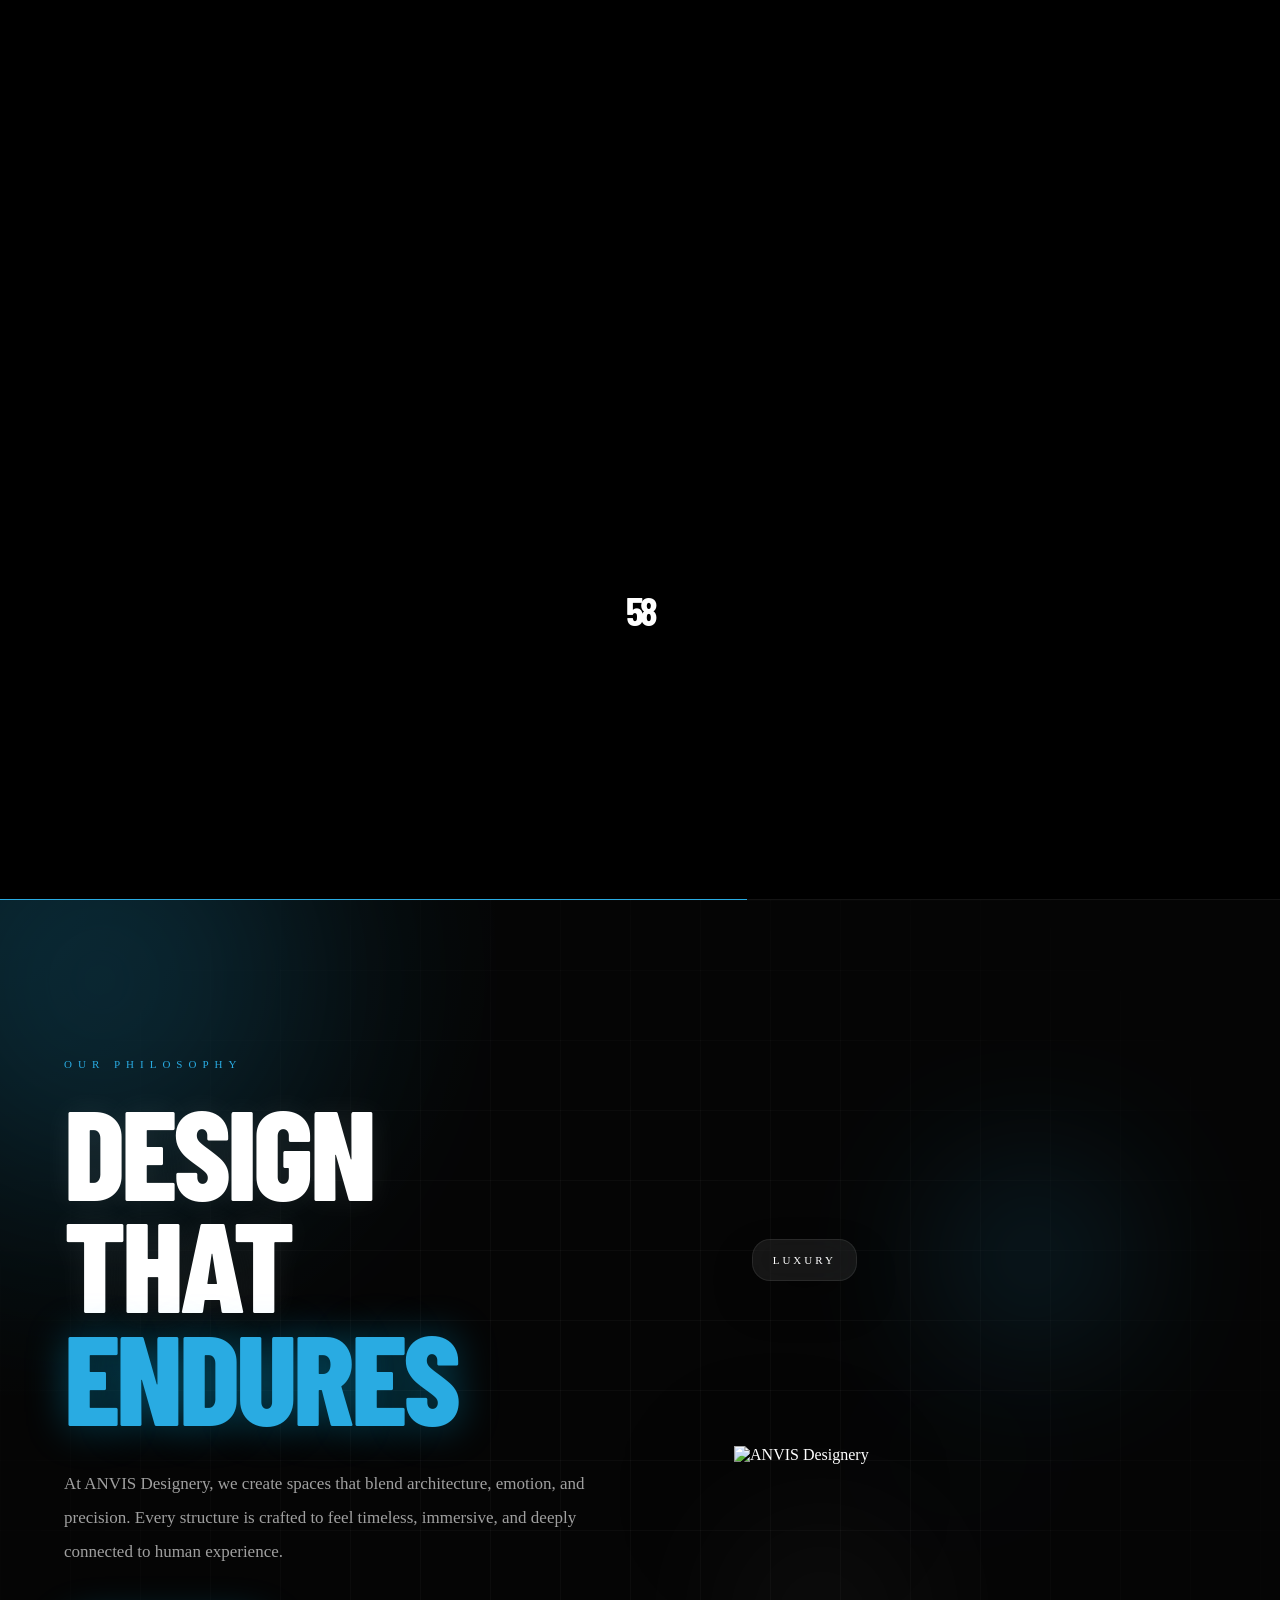
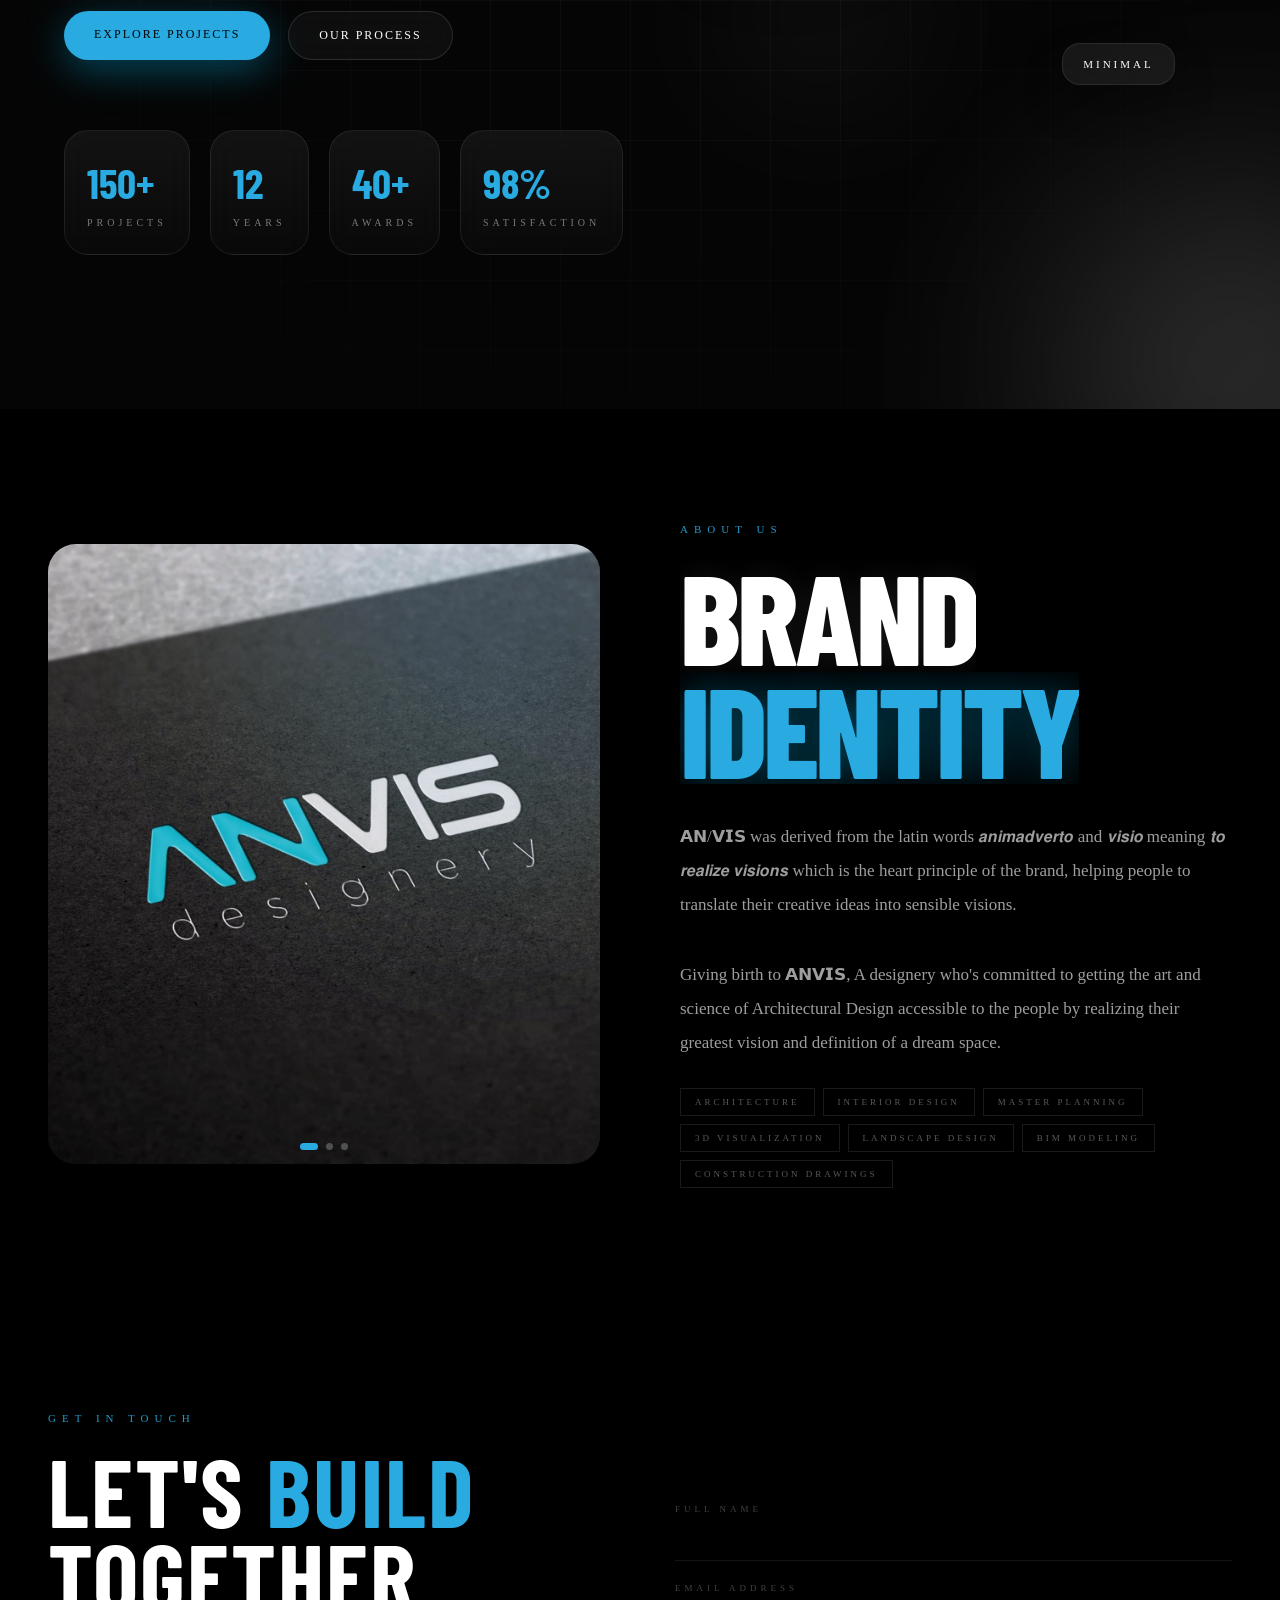
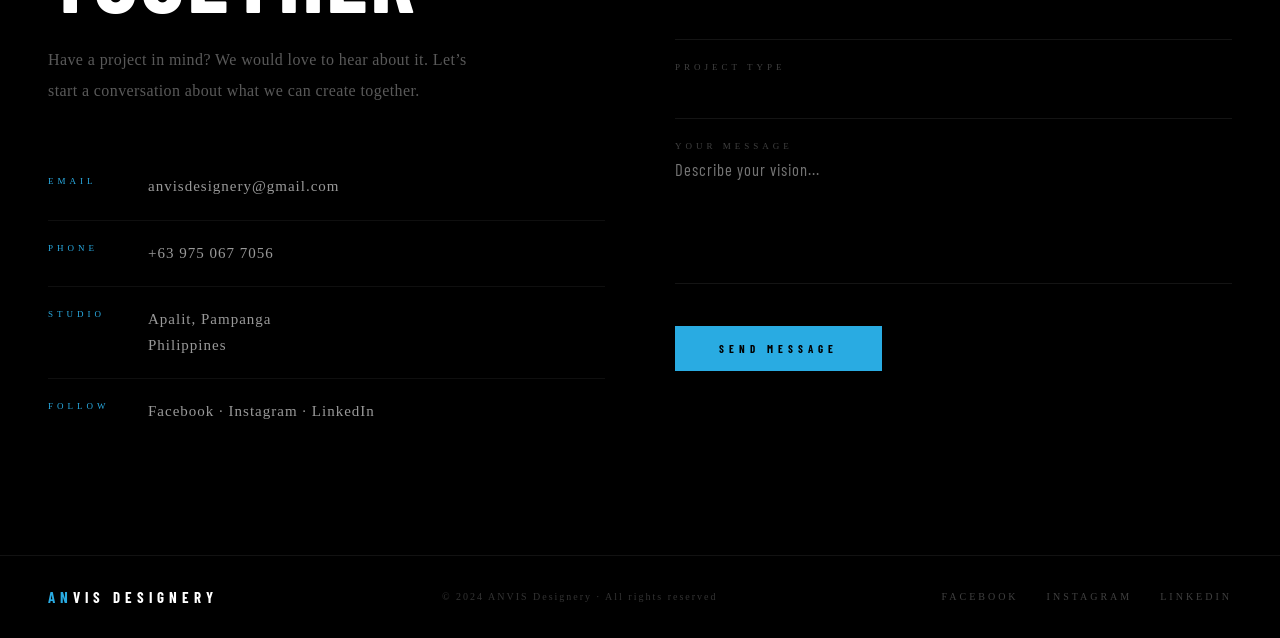
==== commit 18b42f26: "added new files" ====
--- a/index.html
+++ b/index.html
@@ -349,7 +349,7 @@
         <input
           type="text"
           name="fullName"
-          placeholder="Enter your full name"
+          placeholder=""
           required
         >
       </div>
@@ -361,7 +361,7 @@
         <input
           type="email"
           name="email"
-          placeholder="Enter your email address"
+          placeholder=""
           required
         >
       </div>
@@ -373,7 +373,7 @@
         <input
           type="text"
           name="projectType"
-          placeholder="Architecture, Interior Design, etc."
+          placeholder=""
         >
       </div>
 
--- a/style.css
+++ b/style.css
@@ -14,7 +14,7 @@
   --cyan:    #29ABE2;
   --gray:    #555;
   --faint:   rgba(255,255,255,0.08);
-  --F: 'Barlow Condensed', sans-serif;
+  --F: 'Barlow Condensed',sans-serif;
   --expo: cubic-bezier(0.16, 1, 0.3, 1);
   --inout: cubic-bezier(0.76, 0, 0.24, 1);
 }
@@ -830,91 +830,318 @@
    horizontal row with number, name, category, year
    On hover: a large image preview appears
 ═══════════════════════════════════════════════════ */
-#projects { padding-bottom: 80px; }
- 
+#projects {
+  padding-bottom: 80px;
+}
+
+/* HEADER */
 .proj-header {
   padding: 80px 48px 48px;
-  display: flex; align-items: flex-end; justify-content: space-between;
-}
-.proj-header-left .eyebrow { margin-bottom: 12px; }
+
+  display: flex;
+  align-items: flex-end;
+  justify-content: space-between;
+}
+
+.proj-header-left .eyebrow {
+  margin-bottom: 12px;
+}
+
 .proj-h-title {
-  font-family: var(--F); font-weight: 700;
+  font-family: var(--F);
+  font-weight: 700;
+
   font-size: clamp(44px, 7vw, 80px);
-  letter-spacing: 2px; text-transform: uppercase; line-height: 1;
-}
+
+  letter-spacing: 2px;
+  text-transform: uppercase;
+  line-height: 1;
+}
+
 .proj-h-count {
-  font-family: var(--F); font-weight: 700;
+  font-family: var(--F);
+  font-weight: 700;
+
   font-size: clamp(60px, 10vw, 110px);
-  color: rgba(255,255,255,0.04); letter-spacing: 4px; line-height:1;
-}
- 
-/* project list APAX-style */
-.proj-list { list-style: none; }
- 
+
+  color: rgba(255,255,255,0.04);
+
+  letter-spacing: 4px;
+  line-height: 1;
+}
+
+/* LIST */
+.proj-list {
+  list-style: none;
+}
+
+/* ITEM */
+.proj-item {
+  border-bottom: 1px solid rgba(255,255,255,0.07);
+}
+
+/* ROW */
 .proj-row {
   position: relative;
-  border-top: 1px solid rgba(255,255,255,0.07);
+
   padding: 0 48px;
+
   display: grid;
   grid-template-columns: 56px 1fr auto auto;
+
   gap: 28px;
   align-items: center;
+
   min-height: 88px;
+
   cursor: pointer;
+
   transition: background 0.3s;
+
   overflow: hidden;
 }
-.proj-row:last-child { border-bottom: 1px solid rgba(255,255,255,0.07); }
-.proj-row:hover { background: rgba(255,255,255,0.03); }
-.proj-row:hover .proj-row-num { color: var(--cyan); }
-.proj-row:hover .proj-row-name { letter-spacing: 5px; }
- 
-/* sliding cyan underline on hover */
+
+.proj-row:hover {
+  background: rgba(255,255,255,0.03);
+}
+
+.proj-item.active .proj-row {
+  background: rgba(255,255,255,0.03);
+}
+
+/* cyan line */
 .proj-row::after {
-  content:''; position:absolute; bottom:0; left:0; right:0; height:1px;
-  background: var(--cyan); transform: scaleX(0); transform-origin: left;
+  content: '';
+
+  position: absolute;
+
+  bottom: 0;
+  left: 0;
+  right: 0;
+
+  height: 1px;
+
+  background: var(--cyan);
+
+  transform: scaleX(0);
+  transform-origin: left;
+
   transition: transform 0.55s var(--expo);
 }
-.proj-row:hover::after { transform: scaleX(1); }
- 
+
+.proj-row:hover::after,
+.proj-item.active .proj-row::after {
+  transform: scaleX(1);
+}
+
+/* TEXT */
 .proj-row-num {
-  font-family: var(--F); font-weight: 300;
-  font-size: 12px; letter-spacing: 3px;
+  font-family: var(--F);
+  font-size: 12px;
+
+  letter-spacing: 3px;
+
   color: rgba(255,255,255,0.2);
-  transition: color 0.3s;
-}
+}
+
 .proj-row-name {
-  font-family: var(--F); font-weight: 600;
+  font-family: var(--F);
+  font-weight: 600;
+
   font-size: clamp(20px, 3vw, 34px);
-  letter-spacing: 3px; text-transform: uppercase; line-height: 1;
+
+  letter-spacing: 3px;
+  text-transform: uppercase;
+
   transition: letter-spacing 0.5s var(--expo);
 }
+
+.proj-row:hover .proj-row-name {
+  letter-spacing: 5px;
+}
+
 .proj-row-cat {
-  font-size: 10px; letter-spacing: 4px; text-transform: uppercase;
-  color: rgba(255,255,255,0.3); text-align: right;
-}
+  font-size: 10px;
+
+  letter-spacing: 4px;
+  text-transform: uppercase;
+
+  color: rgba(255,255,255,0.3);
+
+  text-align: right;
+}
+
 .proj-row-yr {
-  font-size: 11px; letter-spacing: 2px;
-  color: rgba(255,255,255,0.2); min-width: 44px; text-align: right;
-}
- 
-/* floating image on hover */
-.proj-preview {
-  position: fixed; z-index: 200;
-  width: 320px; aspect-ratio: 4/3;
+  font-size: 11px;
+
+  letter-spacing: 2px;
+
+  color: rgba(255,255,255,0.2);
+
+  text-align: right;
+}
+
+/* DROPDOWN */
+.proj-dropdown {
+  max-height: 0;
+  overflow: hidden;
+
+  background: rgba(255,255,255,0.015);
+
+  transition:
+    max-height 0.8s var(--expo),
+    padding 0.6s var(--expo);
+
+  padding: 0 48px;
+
+  display: grid;
+  grid-template-columns: 1.2fr .8fr;
+  gap: 40px;
+  align-items: center;
+}
+
+.proj-item.active .proj-dropdown {
+  max-height: 1200px;
+  padding: 40px 48px 50px;
+}
+
+/* DESCRIPTION */
+.proj-dropdown-desc {
+  font-size: 14px;
+  line-height: 1.9;
+  letter-spacing: 1px;
+
+  color: rgba(255,255,255,0.72);
+}
+
+/* SLIDER */
+.proj-slider-wrap {
+  position: relative;
+  width: 100%;
+}
+
+.proj-slider {
+  position: relative;
+
+  overflow: hidden;
+
+  border-radius: 24px;
+
+  aspect-ratio: 16/10;
+
+  background: #111;
+}
+
+/* SLIDES */
+.proj-slide {
+  position: absolute;
+  inset: 0;
+
+  opacity: 0;
+  visibility: hidden;
+
+  transition:
+    opacity .6s ease,
+    transform .8s var(--expo);
+
+  transform: scale(1.03);
+}
+
+.proj-slide.active {
+  opacity: 1;
+  visibility: visible;
+
+  transform: scale(1);
+}
+
+.proj-slide img {
+  width: 100%;
+  height: 100%;
+
+  object-fit: cover;
+}
+
+/* BUTTONS */
+.proj-slide-btn {
+  position: absolute;
+  top: 50%;
+
+  transform: translateY(-50%);
+
+  width: 52px;
+  height: 52px;
+
+  border: none;
+  border-radius: 50%;
+
+  background: rgba(0,0,0,0.45);
+  backdrop-filter: blur(10px);
+
+  color: white;
+
+  font-size: 22px;
+
+  cursor: pointer;
+
+  z-index: 5;
+
+  transition:
+    background .3s ease,
+    transform .3s ease;
+}
+
+.proj-slide-btn:hover {
+  background: var(--cyan);
+  transform: translateY(-50%) scale(1.08);
+}
+
+.proj-slide-btn.prev {
+  left: 18px;
+}
+
+.proj-slide-btn.next {
+  right: 18px;
+}
+
+/* IMAGE OVERLAY */
+.proj-slider::after {
+  content: '';
+
+  position: absolute;
+  inset: 0;
+
+  background:
+    linear-gradient(
+      to top,
+      rgba(0,0,0,0.35),
+      transparent 40%
+    );
+
   pointer-events: none;
-  opacity: 0; transform: scale(0.94) translateY(6px);
-  transition: opacity 0.3s ease, transform 0.4s var(--expo);
-  overflow: hidden;
-}
-.proj-preview.show { opacity: 1; transform: scale(1) translateY(0); }
-.proj-preview-inner {
-  width:100%; height:100%;
-  background: #0d0d0d;
-  display: flex; align-items:center; justify-content:center;
-}
-.proj-preview-inner svg { width:65%; height:65%; opacity:0.3; }
- 
+}
+
+/* MOBILE */
+@media (max-width: 900px){
+
+  .proj-dropdown {
+    grid-template-columns: 1fr;
+    gap: 24px;
+
+    padding: 0 24px;
+  }
+
+  .proj-item.active .proj-dropdown {
+    padding: 28px 24px 36px;
+  }
+
+  .proj-slide-btn {
+    width: 44px;
+    height: 44px;
+
+    font-size: 18px;
+  }
+
+}
  
 
 /* =========================
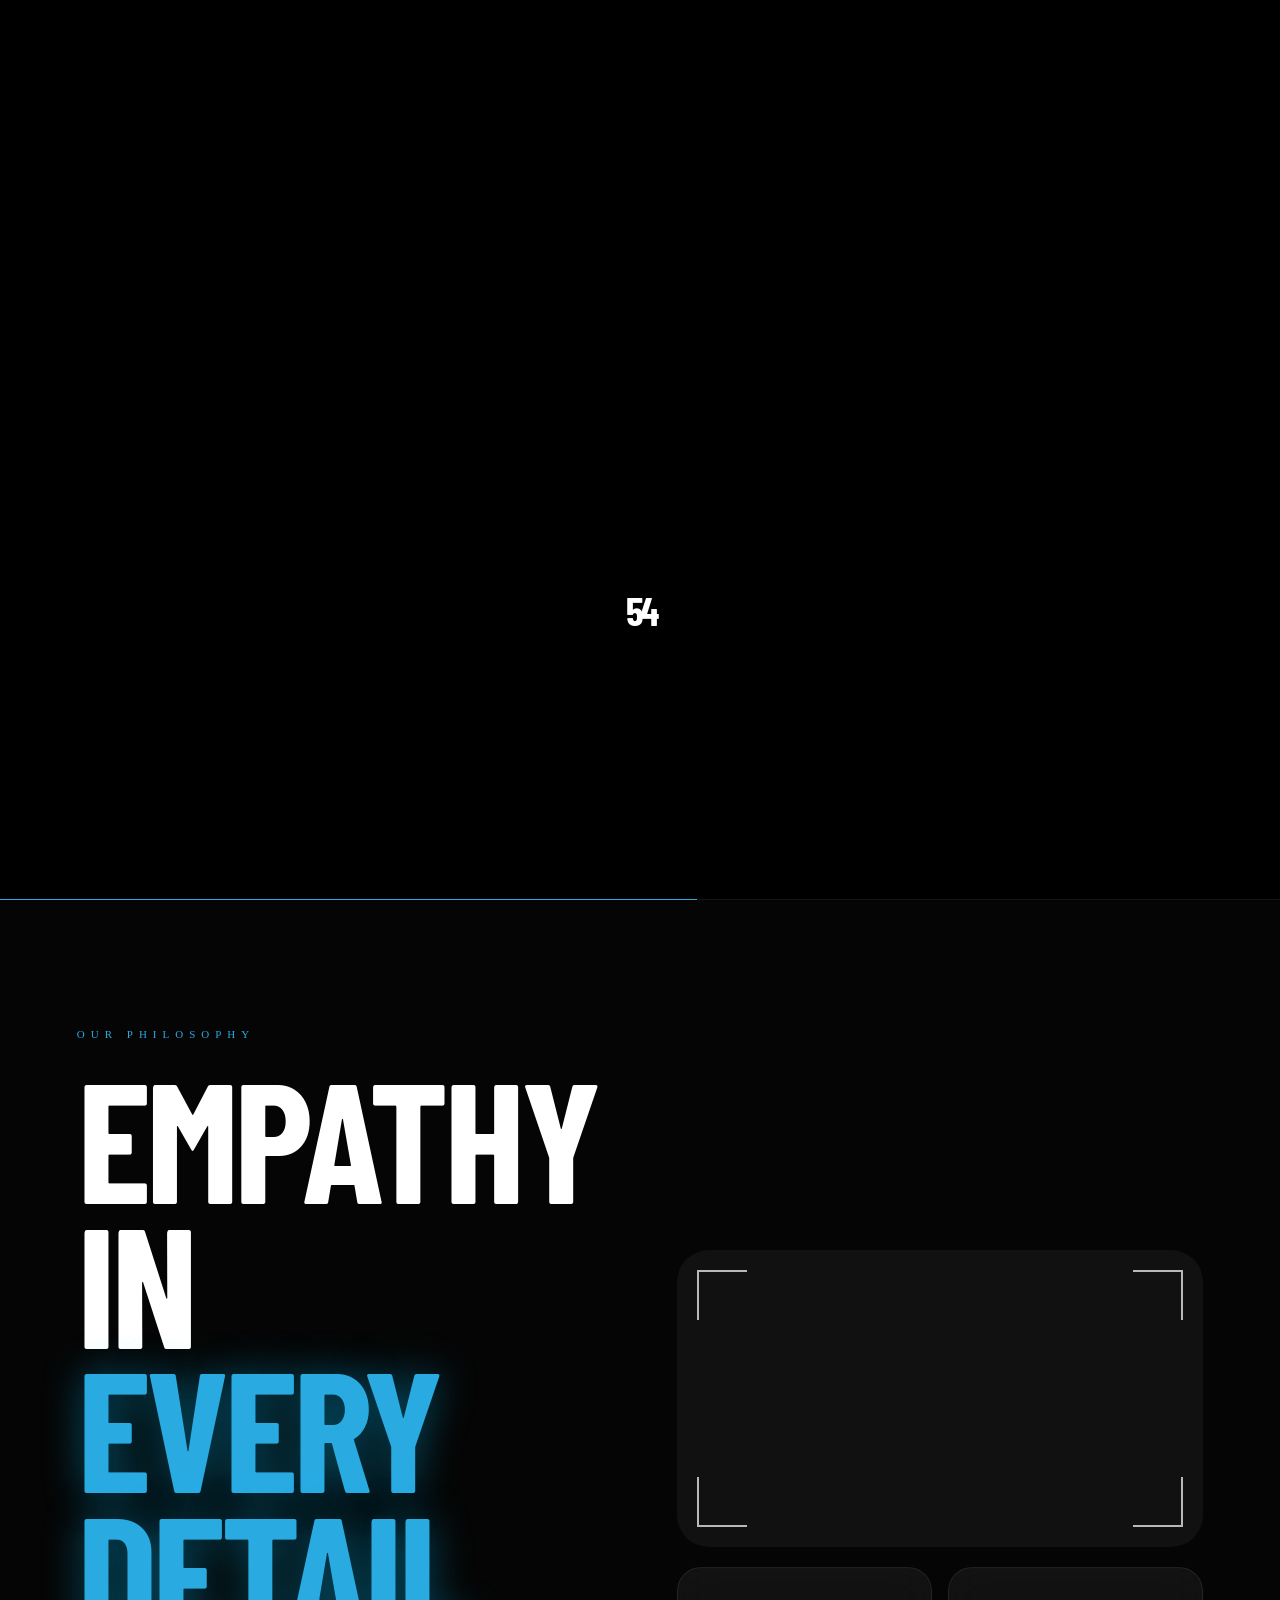
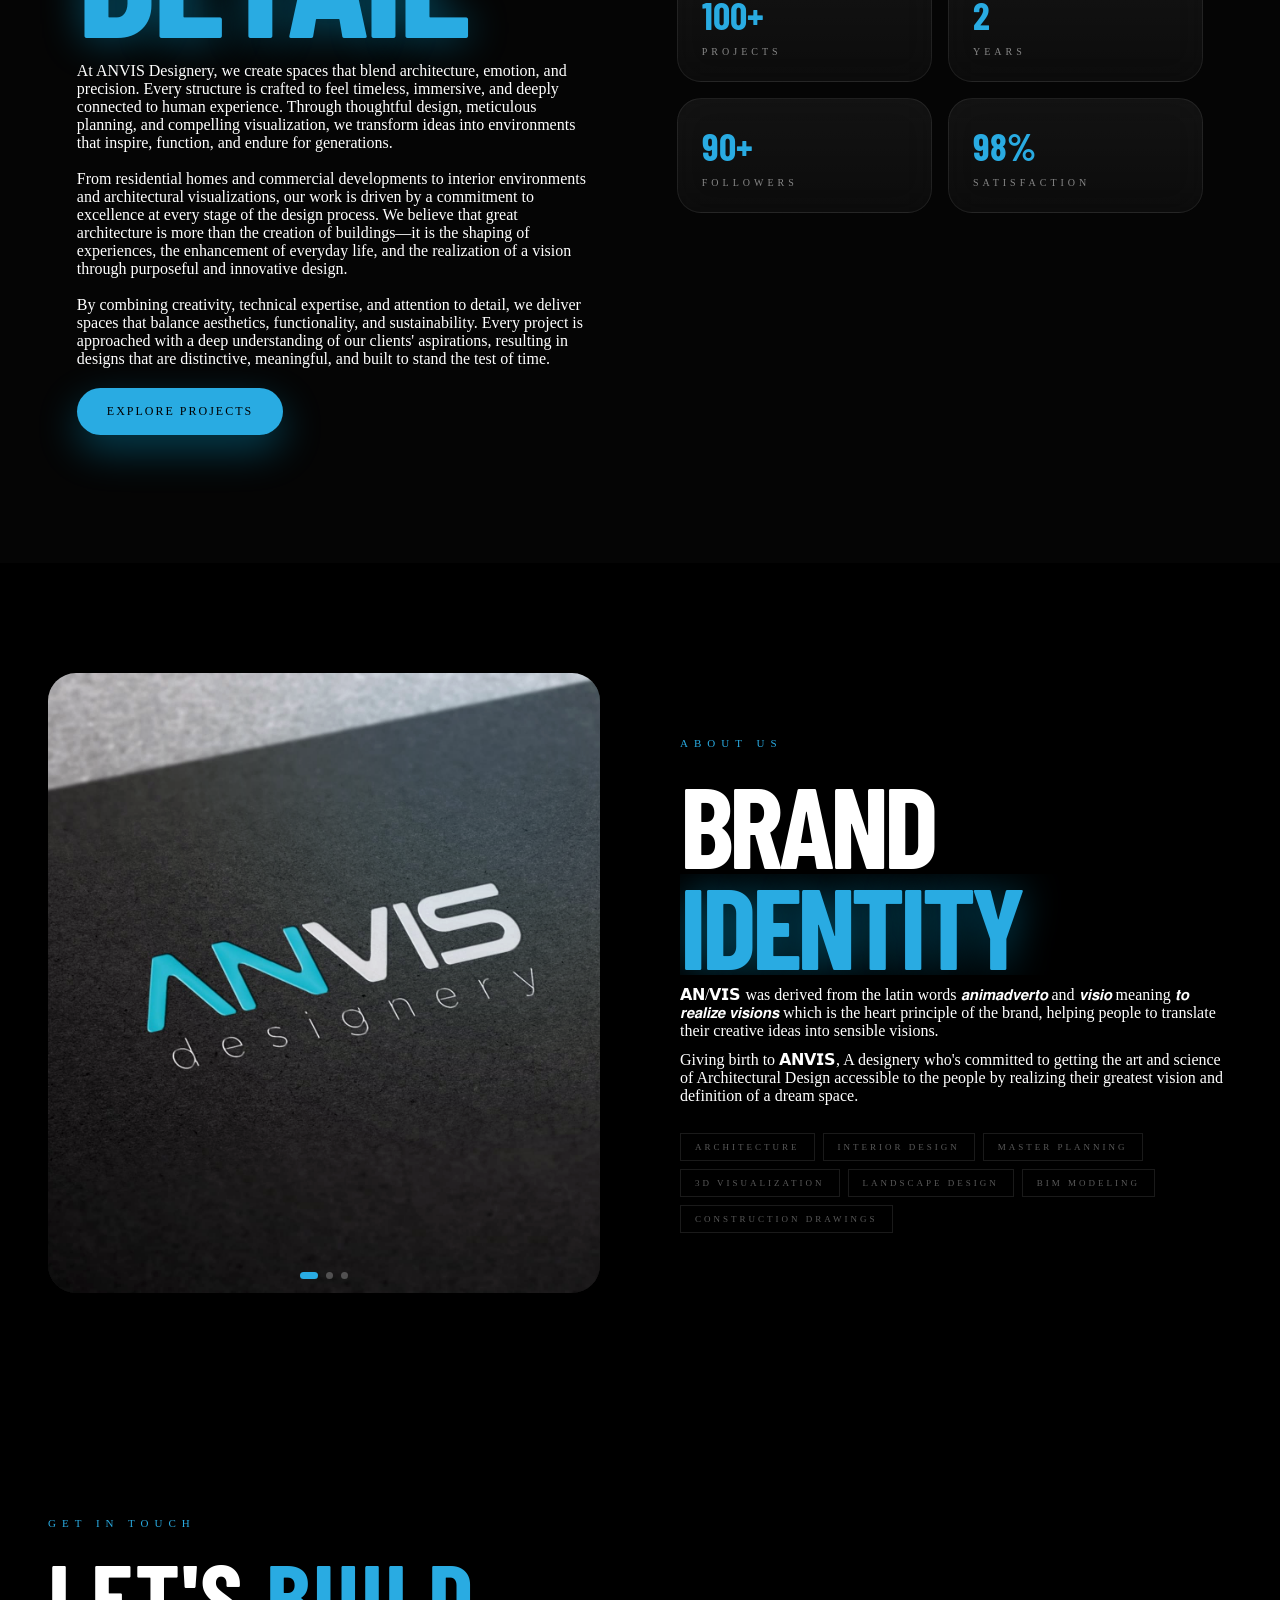
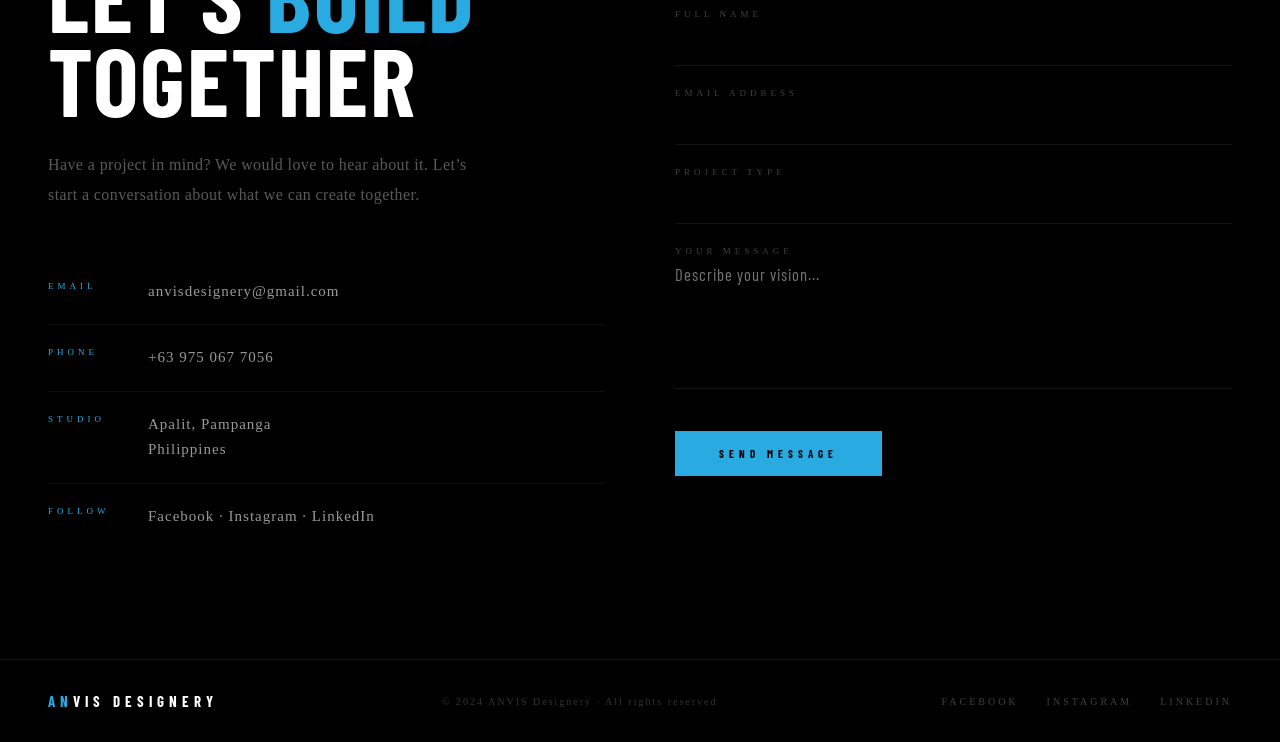
==== commit b9897798: "added new files" ====
--- a/index.html
+++ b/index.html
@@ -100,53 +100,83 @@
 <!-- ═══════════════════════════════════════════
      INTRO / STUDIO
 ═══════════════════════════════════════════ -->
+
 <div class="section-rule"></div>
 
 <section id="intro">
 
-  <!-- BACKGROUND DECOR -->
-  <div class="intro-grid"></div>
-  <div class="intro-glow glow-1"></div>
-  <div class="intro-glow glow-2"></div>
-
-  <!-- LEFT CONTENT -->
+  <!-- LEFT SIDE -->
   <div class="intro-left">
 
-    <span class="eyebrow rv">OUR PHILOSOPHY</span>
-
-    <h2 class="big-heading rv d1">
-      <span>DESIGN</span>
-      <span>THAT</span>
-      <span class="cyan">ENDURES</span>
-    </h2>
+    <span class="eyebrow rv">
+      OUR PHILOSOPHY
+    </span>
+
+    <h1 class="big-heading rv d1">
+      <span>EMPATHY IN</span>
+      <span class="cyan">EVERY DETAIL</span>
+    </h1>
 
     <p class="body-text rv d2">
-      At ANVIS Designery, we create spaces that blend architecture,
-      emotion, and precision. Every structure is crafted to feel timeless,
-      immersive, and deeply connected to human experience.
+      At ANVIS Designery, we create spaces that blend architecture, emotion, and precision. Every structure is crafted to feel timeless, immersive, and deeply connected to human experience. Through thoughtful design, meticulous planning, and compelling visualization, we transform ideas into environments that inspire, function, and endure for generations.<br><br>
+From residential homes and commercial developments to interior environments and architectural visualizations, our work is driven by a commitment to excellence at every stage of the design process. We believe that great architecture is more than the creation of buildings—it is the shaping of experiences, the enhancement of everyday life, and the realization of a vision through purposeful and innovative design.<br><br>
+By combining creativity, technical expertise, and attention to detail, we deliver spaces that balance aesthetics, functionality, and sustainability. Every project is approached with a deep understanding of our clients' aspirations, resulting in designs that are distinctive, meaningful, and built to stand the test of time.
     </p>
 
     <div class="intro-buttons rv d3">
-      <a href="projects.html" class="btn-primary">Explore Projects</a>
-      <a href="#" class="btn-secondary">Our Process</a>
-    </div>
-
-    <!-- STATS -->
-    <div class="stats-row rv d4">
+
+      <a href="projects.html" class="btn-primary">
+        Explore Projects
+      </a>
+
+    </div>
+
+  </div>
+
+  <!-- RIGHT SIDE -->
+  <div class="intro-right">
+
+    <div class="video-showcase">
+
+      <div class="video-border"></div>
+
+      <div class="video-sweep"></div>
+
+      <video
+        autoplay
+        muted
+        loop
+        playsinline
+        class="hero-video">
+
+        <source
+          src="video/Screen Recording 2026-05-30 at 2.11.38 AM.mov"
+          type="video/mp4">
+
+      </video>
+
+      <span class="corner tl"></span>
+      <span class="corner tr"></span>
+      <span class="corner bl"></span>
+      <span class="corner br"></span>
+
+    </div>
+
+    <div class="stats-grid">
 
       <div class="stat-card">
-        <div class="stat-num">150+</div>
+        <div class="stat-num">100+</div>
         <div class="stat-label">PROJECTS</div>
       </div>
 
       <div class="stat-card">
-        <div class="stat-num">12</div>
+        <div class="stat-num">2</div>
         <div class="stat-label">YEARS</div>
       </div>
 
       <div class="stat-card">
-        <div class="stat-num">40+</div>
-        <div class="stat-label">AWARDS</div>
+        <div class="stat-num">90+</div>
+        <div class="stat-label">FOLLOWERS</div>
       </div>
 
       <div class="stat-card">
@@ -157,42 +187,9 @@
     </div>
 
   </div>
-
-  <!-- RIGHT VISUAL -->
-  <div class="intro-right rv d2">
-
-    <div class="image-orb orb-1"></div>
-    <div class="image-orb orb-2"></div>
-
-    <div class="floating-stage">
-
-      <!-- MAIN IMAGE -->
-      <div class="floating-image-wrap">
-
-        <div class="image-back-glow"></div>
-
-        <img
-          src="c:\Users\GAB\Desktop\470813979_122126911118566135_3029144698773289959_n-removebg-preview.png"
-          alt="ANVIS Designery"
-          class="floating-image"
-        >
-
-      </div>
-
-      <!-- FLOATING GLASS CARD -->
-      <div class="glass-card card-1">
-        <span>Luxury</span>
-      </div>
-
-      <div class="glass-card card-2">
-        <span>Minimal</span>
-      </div>
-
-    </div>
-
-  </div>
-
 </section>
+
+
  
 <!-- ═══════════════════════════════════════════
      ABOUT
@@ -240,18 +237,18 @@
 
     <span class="eyebrow">About Us</span>
 
-    <h2 class="big-heading d1">
+    <h2 class="big-headings d1">
       <span class="lmask"><span class="linner">BRAND</span></span>
       <span class="lmask">
         <span class="linner d1"><span class="cyan">IDENTITY</span></span>
       </span>
     </h2>
 
-    <p class="body-text d2">
+    <p class="body-textt d2">
       𝗔𝗡/𝗩𝗜𝗦 was derived from the latin words 𝙖𝙣𝙞𝙢𝙖𝙙𝙫𝙚𝙧𝙩𝙤 and 𝙫𝙞𝙨𝙞𝙤 meaning 𝙩𝙤 𝙧𝙚𝙖𝙡𝙞𝙯𝙚 𝙫𝙞𝙨𝙞𝙤𝙣𝙨 which is the heart principle of the brand, helping people to translate their creative ideas into sensible visions.
     </p>
 
-    <p class="body-text d2">
+    <p class="body-textt d2">
       Giving birth to 𝗔𝗡𝗩𝗜𝗦, A designery who's committed to getting the art and science of Architectural Design accessible to the people by realizing their greatest vision and definition of a dream space.
     </p>
 
--- a/style.css
+++ b/style.css
@@ -309,520 +309,344 @@
    INTRO SECTION  — two-col, APAX "about the studio" feel
 ═══════════════════════════════════════════════════ */
 
-#intro {
-  position: relative;
-  overflow: hidden;
-
-  min-height: 100vh;
-
-  padding:
-    clamp(120px, 12vw, 180px)
-    clamp(28px, 5vw, 80px);
-
-  display: grid;
-  grid-template-columns: 1fr 1fr;
-  align-items: center;
-  gap: clamp(40px, 6vw, 100px);
-
-  background:
-    radial-gradient(circle at top left,
-      rgba(0,195,255,0.08),
-      transparent 30%),
-
-    radial-gradient(circle at bottom right,
-      rgba(255,255,255,0.04),
-      transparent 25%),
-
-    #050505;
-}
-
-/* =========================================================
-   BACKGROUND FX
-========================================================= */
-
-.intro-grid {
-  position: absolute;
-  inset: 0;
-
-  background-image:
-    linear-gradient(rgba(255,255,255,0.03) 1px, transparent 1px),
-    linear-gradient(90deg, rgba(255,255,255,0.03) 1px, transparent 1px);
-
-  background-size: 70px 70px;
-
-  mask-image: radial-gradient(circle at center, black 30%, transparent 90%);
-  pointer-events: none;
-}
-
-.intro-glow {
-  position: absolute;
-  border-radius: 50%;
-  filter: blur(120px);
-  opacity: 0.18;
-}
-
-.glow-1 {
-  width: 400px;
-  height: 400px;
-  background: var(--cyan);
-  top: -120px;
-  left: -100px;
-}
-
-.glow-2 {
-  width: 300px;
-  height: 300px;
-  background: #ffffff;
-  bottom: -100px;
-  right: -100px;
-}
-
-/* =========================================================
-   LEFT SIDE
-========================================================= */
-
-.intro-left {
-  position: relative;
-  z-index: 5;
-  max-width: 720px;
-}
-
-.eyebrow {
-  display: inline-block;
-
-  margin-bottom: 24px;
-
-  font-size: 11px;
-  letter-spacing: 6px;
-  text-transform: uppercase;
-
-  color: var(--cyan);
-
-  opacity: 0.9;
-}
-
-/* HUGE HEADING */
-
-.big-heading {
-  display: flex;
-  flex-direction: column;
-
-  margin: 0;
-
-  line-height: 0.88;
-
-  font-size: clamp(68px, 10vw, 150px);
-  font-weight: 800;
-  font-family: var(--F);
-
-  letter-spacing: -4px;
-}
-
-.big-heading span {
-  position: relative;
-
-  width: fit-content;
-
-  color: #fff;
-
-  text-shadow:
-    0 0 30px rgba(255,255,255,0.08);
-}
-
-.big-heading .cyan {
-  color: var(--cyan);
-
-  text-shadow:
-    0 0 40px rgba(0,195,255,0.35);
-}
+
+
+/* ==================================================
+   INTRO
+================================================== */
+
+#intro{
+    position:relative;
+    overflow:hidden;
+
+    min-height:100vh;
+
+  
+    display:grid;
+    grid-template-columns: 1fr 1.1fr;
+    align-items:center;
+    gap:80px;
+
+
+    padding:
+    clamp(120px,10vw,180px)
+    clamp(30px,6vw,90px);
+
+    background:#050505;
+}
+
+
+/* ==================================================
+   LEFT
+================================================== */
+
+.intro-left{
+    display:flex;
+    flex-direction:column;
+    align-items:flex-start;
+}
+
+.eyebrow{
+    display:inline-block;
+
+    margin-bottom:24px;
+
+    color:var(--cyan);
+
+    font-size:11px;
+    letter-spacing:6px;
+    text-transform:uppercase;
+}
+
+.big-heading{
+    display:flex;
+    flex-direction:column;
+
+    line-height:.85;
+
+    font-size: 170px;
+
+    letter-spacing:-5px;
+
+    font-family:var(--F);
+
+    margin:0;
+}
+
+.big-heading span{
+    color:#fff;
+}
+
+.big-heading .cyan{
+    color:var(--cyan);
+
+    text-shadow:
+    0 0 40px rgba(0,195,255,.4);
+}
+
 
 /* PARAGRAPH */
 
-.body-text {
-  margin-top: 36px;
-  max-width: 580px;
-
-  font-size: 17px;
-  line-height: 2;
-
-  color: rgba(255,255,255,0.62);
-}
-
-/* =========================================================
-   BUTTONS
-========================================================= */
-
-.intro-buttons {
-  display: flex;
-  gap: 18px;
-
-  margin-top: 42px;
-}
-
-.btn-primary,
-.btn-secondary {
-  position: relative;
-
-  padding: 16px 30px;
-
-  border-radius: 999px;
-
-  font-size: 12px;
-  letter-spacing: 2px;
-  text-transform: uppercase;
-  text-decoration: none;
-
-  transition: 0.4s ease;
-
-  overflow: hidden;
-}
-
-.btn-primary {
-  background: var(--cyan);
-  color: #000;
-
-  box-shadow:
-    0 10px 40px rgba(0,195,255,0.35);
-}
-
-.btn-primary:hover {
-  transform: translateY(-4px);
-  box-shadow:
-    0 20px 50px rgba(0,195,255,0.5);
-}
-
-.btn-secondary {
-  border: 1px solid rgba(255,255,255,0.12);
-  color: #fff;
-
-  background:
-    rgba(255,255,255,0.04);
-
-  backdrop-filter: blur(12px);
-}
-
-.btn-secondary:hover {
-  transform: translateY(-4px);
-
-  border-color: rgba(255,255,255,0.3);
-}
-
-/* =========================================================
+.body-text{
+    text-align:left;
+    max-width:760px;
+    margin-top:20px;
+}
+
+.intro-buttons{
+    justify-content:flex-start;
+    display:flex; 
+    gap:18px; 
+    margin-top:20px;
+}
+
+.btn-primary{
+    padding:16px 30px;
+
+    border-radius:999px;
+
+    text-decoration:none;
+
+    font-size:12px;
+    letter-spacing:2px;
+    text-transform:uppercase;
+
+    transition:.4s;
+}
+
+.btn-primary{
+    background:var(--cyan);
+
+    color:#000;
+
+    box-shadow:
+    0 15px 40px rgba(0,195,255,.3);
+}
+
+.btn-primary:hover{
+    transform:
+    translateY(-4px);
+}
+
+/* ==================================================
+   RIGHT
+================================================== */
+
+.intro-right{
+    width:100%;
+    max-width:720px;
+    margin-left:auto;
+}
+
+.video-showcase{
+    position:relative;
+
+    width:100%;
+    max-width:720px;
+
+    aspect-ratio:16/9;
+
+    border-radius:32px;
+
+    overflow:hidden;
+
+    background:#111;
+
+    animation:
+    showcaseFloat 8s ease-in-out infinite;
+}
+
+.hero-video{
+    width:100%;
+    height:100%;
+    object-fit:cover;
+    transition:.8s;
+}
+
+.video-showcase:hover .hero-video{
+    transform:scale(1.08);
+}
+
+/* ==================================================
+   VIDEO EFFECTS
+================================================== */
+
+.video-border{
+    position:absolute;
+    inset:0;
+    border-radius:32px;
+    padding:2px;
+    animation:
+    borderGlow 6s linear infinite;
+
+    z-index:5;
+}
+
+.video-sweep{
+    position:absolute;
+    width:180px;
+    height:200%;
+    z-index:4;
+}
+
+/* ==================================================
+   CORNERS
+================================================== */
+
+.corner{
+    position:absolute;
+    width:50px;
+    height:50px;
+    border-color:var(--cyan);
+    opacity:.7;
+    z-index:6;
+}
+
+.tl{
+    top:20px;
+    left:20px;
+
+    border-top:2px solid;
+    border-left:2px solid;
+}
+
+.tr{
+    top:20px;
+    right:20px;
+
+    border-top:2px solid;
+    border-right:2px solid;
+}
+
+.bl{
+    bottom:20px;
+    left:20px;
+
+    border-bottom:2px solid;
+    border-left:2px solid;
+}
+
+.br{
+    bottom:20px;
+    right:20px;
+
+    border-bottom:2px solid;
+    border-right:2px solid;
+}
+
+
+/* ==================================================
    STATS
-========================================================= */
-
-.stats-row {
-  display: grid;
-  grid-template-columns: repeat(4, 1fr);
-
-  gap: 20px;
-
-  margin-top: 70px;
-}
-
-.stat-card {
-  position: relative;
-
-  padding: 26px 22px;
-
-  border:
-    1px solid rgba(255,255,255,0.08);
-
-  border-radius: 24px;
-
-  background:
+================================================== */
+
+.stats-grid{
+    width:100%;
+    margin-top:20px;
+    display:grid;
+    grid-template-columns:repeat(2,1fr);
+    gap:16px;
+}
+
+.stat-card{
+    padding:24px;
+    border-radius:24px;
+    background:
     linear-gradient(
-      180deg,
-      rgba(255,255,255,0.06),
-      rgba(255,255,255,0.02)
-    );
-
-  backdrop-filter: blur(14px);
-
-  transition: 0.4s ease;
-}
-
-.stat-card:hover {
-  transform:
-    translateY(-10px);
-
-  border-color:
-    rgba(0,195,255,0.25);
-
-  box-shadow:
-    0 20px 60px rgba(0,0,0,0.35);
-}
-
-.stat-num {
-  font-size: 42px;
-  font-weight: 700;
-  font-family: var(--F);
-
-  color: var(--cyan);
-}
-
-.stat-label {
-  margin-top: 10px;
-
-  font-size: 10px;
-  letter-spacing: 4px;
-
-  color: rgba(255,255,255,0.45);
-}
-
-/* =========================================================
-   RIGHT SIDE
-========================================================= */
-
-.intro-right {
-  position: relative;
-
-  display: flex;
-  justify-content: center;
-  align-items: center;
-}
-
-/* FLOATING AREA */
-
-.floating-stage {
-  position: relative;
-
-  width: 100%;
-  height: 720px;
-
-  display: flex;
-  justify-content: center;
-  align-items: center;
-}
-
-/* MAIN IMAGE */
-
-.floating-image-wrap {
-  position: relative;
-
-  width: clamp(340px, 35vw, 560px);
-
-  animation:
-    floatAdvanced 7s ease-in-out infinite;
-}
-
-.image-back-glow {
-  position: absolute;
-  inset: 20%;
-
-  background: var(--cyan);
-
-  border-radius: 50%;
-
-  filter: blur(100px);
-
-  opacity: 0.25;
-
-  z-index: -1;
-}
-
-.floating-image {
-  width: 100%;
-  object-fit: contain;
-
-  filter:
-    drop-shadow(0 40px 70px rgba(0,0,0,0.8));
-
-  transform-style: preserve-3d;
-
-  transition: 0.5s ease;
-}
-
-.floating-image:hover {
-  transform:
-    rotate(-3deg)
-    scale(1.04);
-}
-
-/* FLOATING GLASS TAGS */
-
-.glass-card {
-  position: absolute;
-
-  padding: 14px 20px;
-
-  border-radius: 18px;
-
-  background:
-    rgba(255,255,255,0.07);
-
-  border:
-    1px solid rgba(255,255,255,0.08);
-
-  backdrop-filter: blur(16px);
-
-  color: #fff;
-
-  font-size: 11px;
-  letter-spacing: 3px;
-  text-transform: uppercase;
-
-  box-shadow:
-    0 20px 40px rgba(0,0,0,0.3);
-}
-
-.card-1 {
-  top: 20%;
-  left: 10%;
-
-  animation:
-    floatTag 5s ease-in-out infinite;
-}
-
-.card-2 {
-  bottom: 18%;
-  right: 8%;
-
-  animation:
-    floatTag 6s ease-in-out infinite reverse;
-}
-
-/* ORBS */
-
-.image-orb {
-  position: absolute;
-  border-radius: 50%;
-  filter: blur(80px);
-}
-
-.orb-1 {
-  width: 180px;
-  height: 180px;
-
-  background: var(--cyan);
-
-  top: 10%;
-  right: 18%;
-
-  opacity: 0.18;
-}
-
-.orb-2 {
-  width: 140px;
-  height: 140px;
-
-  background: #ffffff;
-
-  bottom: 18%;
-  left: 10%;
-
-  opacity: 0.08;
-}
-
-/* =========================================================
+    180deg,
+    rgba(255,255,255,.06),
+    rgba(255,255,255,.03));
+    border:
+    1px solid rgba(255,255,255,.08);
+    backdrop-filter:blur(18px);
+    transition:.4s;
+}
+
+.stat-card:hover{
+    transform:
+    translateY(-8px);
+    border-color:
+    rgba(0,195,255,.3);
+    box-shadow:
+    0 20px 50px rgba(0,0,0,.3);
+}
+
+.stat-num{
+    font-weight: bold;
+    font-size:38px;
+    font-family:var(--F);
+    color:var(--cyan);
+}
+
+.stat-label{
+    margin-top:8px;
+
+    font-size:10px;
+
+    letter-spacing:4px;
+
+    color:
+    rgba(255,255,255,.5);
+}
+
+/* ==================================================
    ANIMATIONS
-========================================================= */
-
-@keyframes floatAdvanced {
-
-  0% {
-    transform:
-      translateY(0px)
-      rotate(0deg);
-  }
-
-  25% {
-    transform:
-      translateY(-18px)
-      rotate(-2deg);
-  }
-
-  50% {
-    transform:
-      translateY(-32px)
-      rotate(1deg);
-  }
-
-  75% {
-    transform:
-      translateY(-14px)
-      rotate(-1deg);
-  }
-
-  100% {
-    transform:
-      translateY(0px)
-      rotate(0deg);
-  }
-}
-
-@keyframes floatTag {
-
-  0% {
-    transform: translateY(0px);
-  }
-
-  50% {
-    transform: translateY(-12px);
-  }
-
-  100% {
-    transform: translateY(0px);
-  }
-}
-
-/* =========================================================
-   RESPONSIVE
-========================================================= */
-
-@media (max-width: 1100px) {
-
-  #intro {
-    grid-template-columns: 1fr;
-    padding-top: 140px;
-  }
-
-  .intro-right {
-    order: -1;
-  }
-
-  .floating-stage {
-    height: 500px;
-  }
-
-  .stats-row {
-    grid-template-columns: repeat(2, 1fr);
-  }
-
-}
-
-@media (max-width: 700px) {
-
-  #intro {
-    padding-inline: 24px;
-  }
-
-  .big-heading {
-    font-size: 72px;
-  }
-
-  .body-text {
-    font-size: 15px;
-    line-height: 1.8;
-  }
-
-  .intro-buttons {
-    flex-direction: column;
-  }
-
-  .stats-row {
-    grid-template-columns: 1fr;
-  }
-
-  .floating-image-wrap {
-    width: 90%;
-  }
-
-  .glass-card {
-    display: none;
-  }
-
-}
+================================================== */
+
+
+
+@keyframes sweep{
+    from{
+        left:-250px;
+    }
+    to{
+        left:120%;
+    }
+}
+
+@keyframes borderGlow{
+    from{
+        filter:hue-rotate(0deg);
+    }
+    to{
+        filter:hue-rotate(360deg);
+    }
+}
+
+/* ==================================================
+   MOBILE
+================================================== */
+
+@media(max-width:1100px){
+
+    #intro{
+        grid-template-columns:1fr;
+    }
+
+    .intro-right{
+        order:-1;
+    }
+
+    .big-heading{
+        font-size:90px;
+    }
+}
+
+@media(max-width:700px){
+
+    #intro{
+        padding-inline:24px;
+    }
+
+    .big-heading{
+        font-size:65px;
+    }
+
+    .intro-buttons{
+        flex-direction:column;
+    }
+}
+
+
  
  
 /* ═══════════════════════════════════════════════════
@@ -1303,6 +1127,38 @@
   color:var(--cyan);
   transform:translateY(-3px);
 }
+.body-textt{
+    text-align:left;
+    max-width:560px;
+    margin-top:10px;
+}
+
+.big-headings{
+    display:flex;
+    flex-direction:column;
+
+    line-height:.85;
+
+    font-size:
+    clamp(72px,9vw,170px);
+
+    letter-spacing:-5px;
+
+    font-family:var(--F);
+
+    margin:0;
+}
+
+.big-headings span{
+    color:#fff;
+}
+
+.big-headings .cyan{
+    color:var(--cyan);
+
+    text-shadow:
+    0 0 40px rgba(0,195,255,.4);
+}
 
 /* =========================
    RESPONSIVE
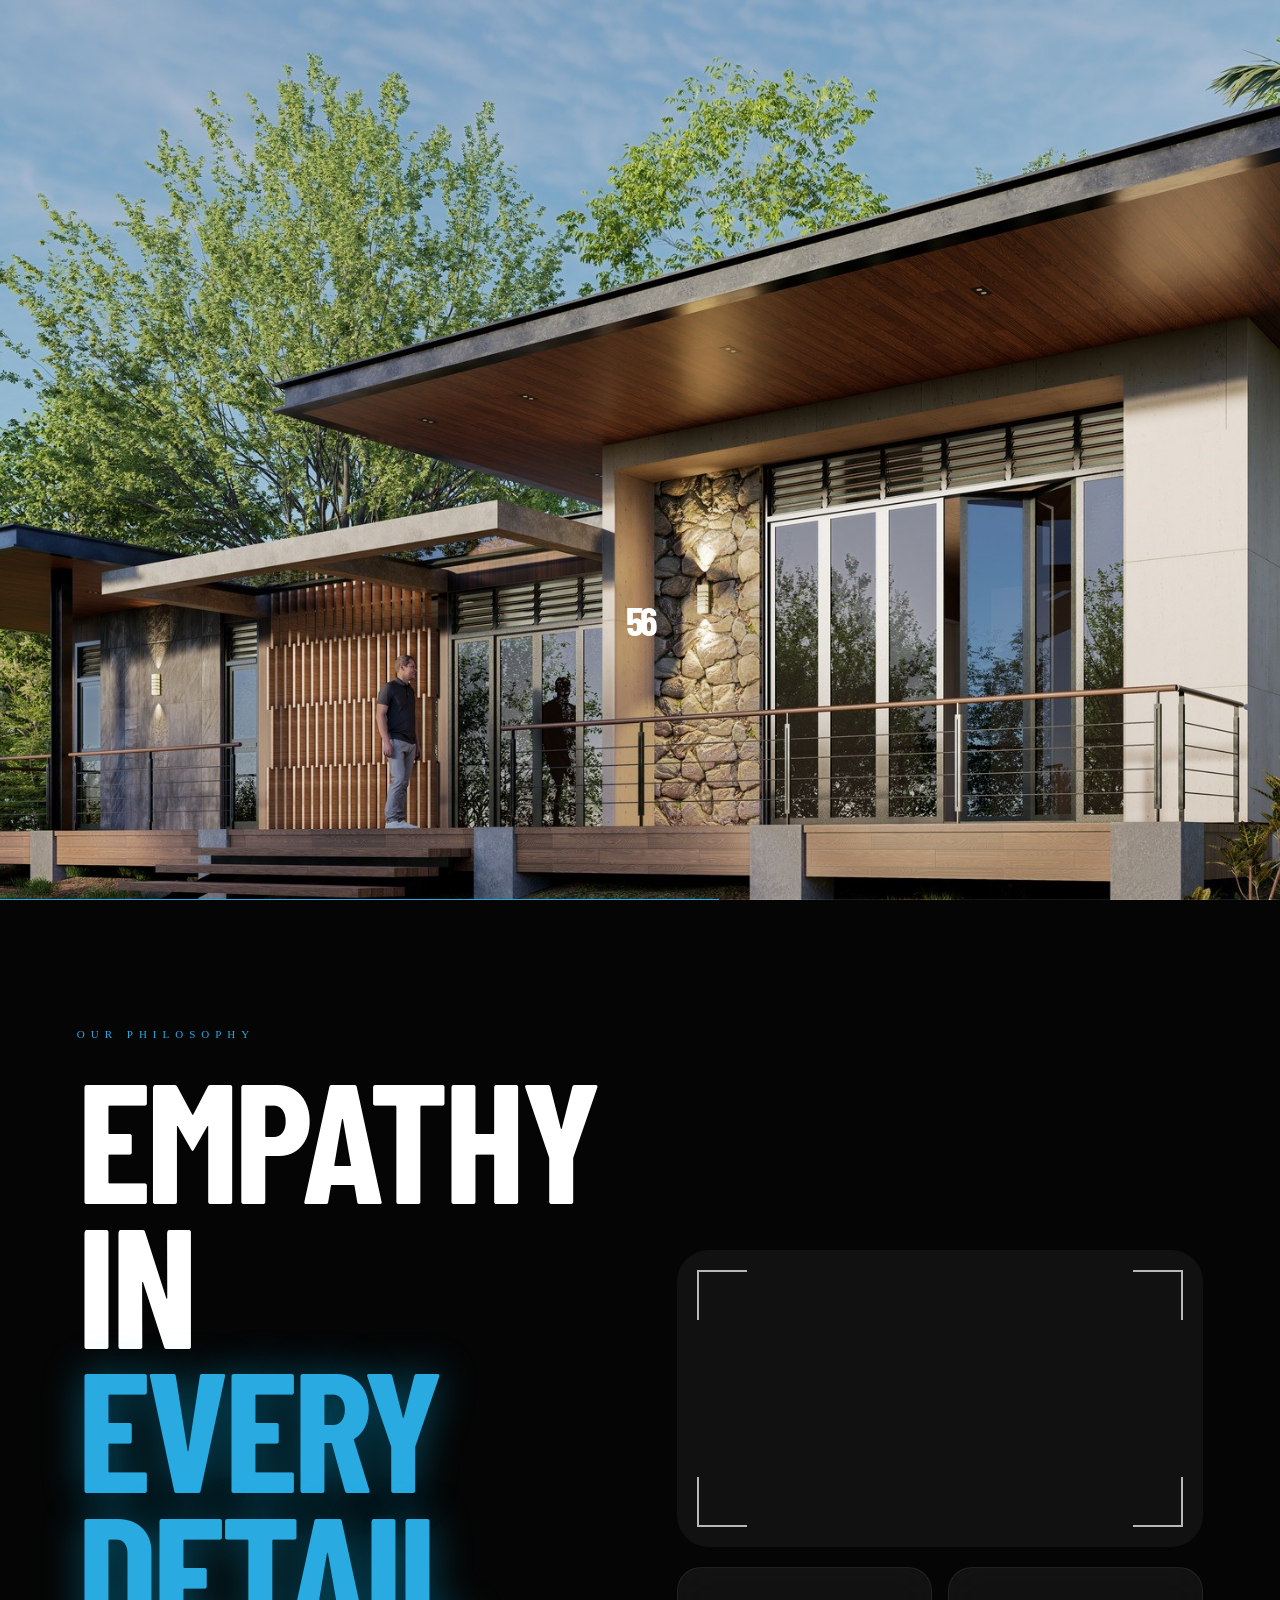
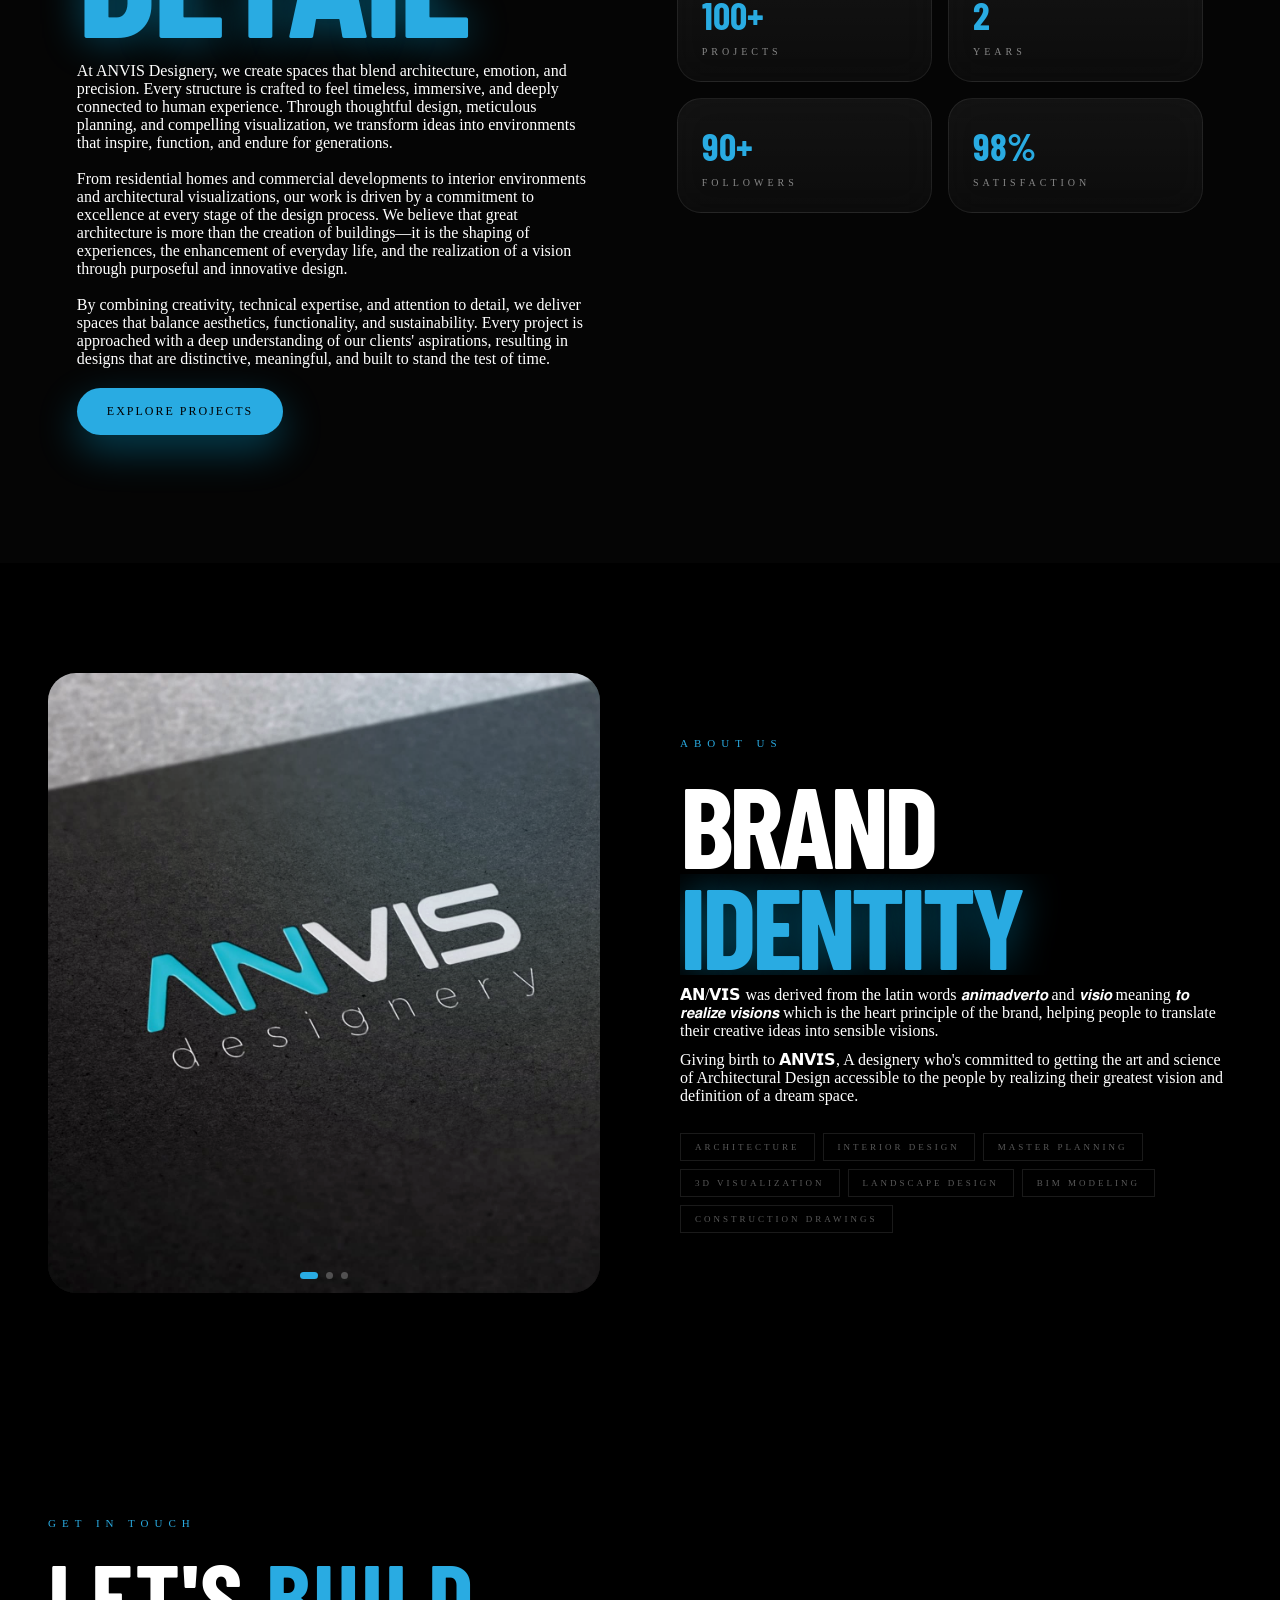
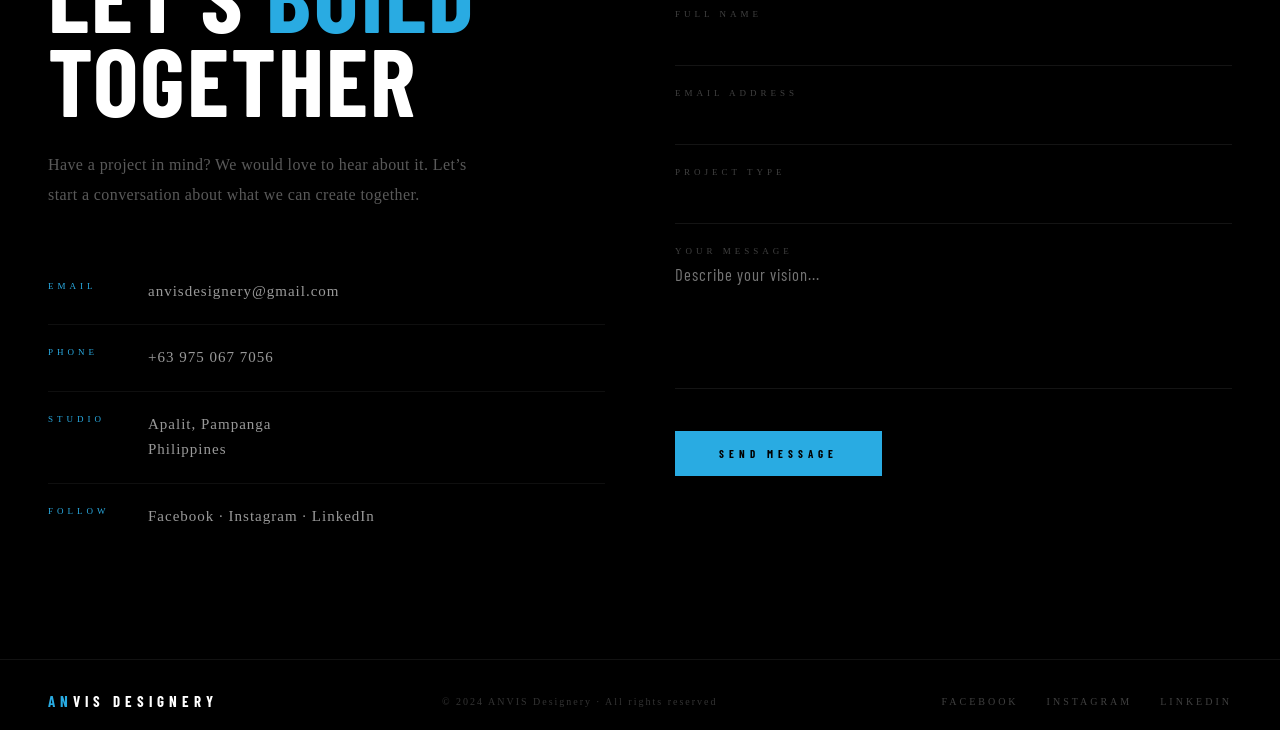
==== commit 11ac8715: "Update website" ====
--- a/index.html
+++ b/index.html
@@ -23,9 +23,9 @@
  <div id="loader">
 
   <!-- Video Background -->
-  <video class="loader-video" autoplay muted loop playsinline>
-    <source src="video/ANVIS_loader_v2.mp4" type="video/mp4">
-  </video>
+  <video class="loader-video" autoplay muted loop playsinline poster="image/540672689_122174374250566135_6250837601490793238_n.jpg">
+  <source src="video/ANVIS_loader_v2.mp4" type="video/mp4">
+</video>
   <!-- Counter -->
   <div class="l-num" id="lNum">0</div>
 
--- a/style.css
+++ b/style.css
@@ -43,7 +43,7 @@
   position: fixed;
   inset: 0;
   z-index: 9999;
-  background: var(--black);
+  background: #000;          
   display: flex;
   align-items: center;
   justify-content: center;
@@ -59,17 +59,22 @@
 /* VIDEO BACKGROUND */
 .loader-video {
   position: absolute;
-  inset: 0;
+  top: 0;
+  left: 0;
   width: 100%;
   height: 100%;
   object-fit: cover;
+  object-position: center center;
   z-index: 1;
 }
 
 /* The big counter */
 .l-num {
-  padding: 320px 0px 0px 0px;
+  margin-top: 170px;
   position: absolute;
+  top: 50%;
+  left: 50%;
+  transform: translate(-50%, -50%);
   font-family: var(--F);
   font-weight: 700;
   font-size: 40px;
@@ -80,6 +85,8 @@
   pointer-events: none;
   transition: opacity .4s;
   text-align: center;
+  width: 100%;
+  padding: 0;
 }
 
 .l-num.hide {
@@ -1851,4 +1858,352 @@
   background: white;
 }
 
- 
+/* ═══════════════════════════════════════════════════
+   MOBILE & TABLET FIXES  — paste at the bottom of your CSS
+   Breakpoints: 1024px (tablet), 768px (phone/small tablet)
+═══════════════════════════════════════════════════ */
+
+/* ── LOADER ─────────────────────────────────────────
+   Fix: video covers the screen properly on all devices,
+   counter stays centered and readable
+──────────────────────────────────────────────────── */
+@media (max-width: 1024px){
+  .loader-video {
+    width: 100%;
+    height: 100%;
+    object-fit: contain;
+    object-position: center center;
+  }
+
+}
+@media (max-width: 480px) {
+  .loader-video {
+    object-fit: contain;
+  }
+}
+@media (max-width: 1024px) {
+  #loader {
+    background: #f2f2f2;
+  }
+  .loader-video {
+    width: 100%;
+    height: 100%;
+    object-fit: contain;
+    object-position: center center;
+  }
+}
+
+
+/* ── NAV ─────────────────────────────────────────────
+   Fix: less padding so logo + menu button don't crowd
+──────────────────────────────────────────────────── */
+@media (max-width: 768px) {
+  #nav {
+    padding: 22px 24px;
+  }
+  #nav.compact {
+    padding: 16px 24px;
+  }
+}
+
+@media (max-width: 480px) {
+  #nav {
+    padding: 18px 16px;
+  }
+}
+
+
+/* ── HERO ─────────────────────────────────────────────
+   Fix: text size + padding on small screens
+──────────────────────────────────────────────────── */
+@media (max-width: 768px) {
+  #hero {
+    padding: 0 24px 48px;
+  }
+  .hero-word {
+    font-size: clamp(56px, 15vw, 100px);
+  }
+  .hero-bottom {
+    flex-direction: column;
+    align-items: flex-start;
+    gap: 16px;
+  }
+}
+
+@media (max-width: 480px) {
+  #hero {
+    padding: 0 16px 36px;
+  }
+  .hero-word {
+    font-size: clamp(44px, 16vw, 72px);
+  }
+}
+
+
+/* ── INTRO ───────────────────────────────────────────
+   Fix: 2-column grid stacks to 1 column,
+   video card moves above the text
+──────────────────────────────────────────────────── */
+@media (max-width: 1100px) {
+  /* already in your CSS — just reinforcing */
+  #intro {
+    grid-template-columns: 1fr;
+    gap: 48px;
+    padding: clamp(80px, 8vw, 140px) 32px;
+  }
+  .intro-right {
+    order: -1;
+    max-width: 100%;
+    margin-left: 0;
+  }
+}
+
+@media (max-width: 768px) {
+  #intro {
+    padding: 80px 24px;
+    gap: 40px;
+  }
+  .big-heading {
+    font-size: clamp(60px, 14vw, 110px);
+  }
+  .stats-grid {
+    grid-template-columns: repeat(2, 1fr);
+  }
+  .video-showcase {
+    border-radius: 20px;
+  }
+}
+
+@media (max-width: 480px) {
+  #intro {
+    padding: 64px 16px;
+  }
+  .big-heading {
+    font-size: clamp(48px, 15vw, 80px);
+    letter-spacing: -3px;
+  }
+  .intro-buttons {
+    flex-direction: column;
+  }
+  .btn-primary {
+    text-align: center;
+  }
+}
+
+
+/* ── PROJECTS — DROPDOWN ────────────────────────────
+   Fix: the dropdown switches from 2-col to 1-col,
+   slider and buttons scale to fit the screen
+──────────────────────────────────────────────────── */
+@media (max-width: 1024px) {
+  .proj-header {
+    padding: 60px 32px 36px;
+  }
+  .proj-row {
+    padding: 0 32px;
+  }
+  .proj-dropdown {
+    padding: 0 32px;
+    grid-template-columns: 1fr;        /* stack desc above slider */
+    gap: 24px;
+  }
+  .proj-item.active .proj-dropdown {
+    padding: 32px 32px 44px;
+  }
+}
+
+@media (max-width: 768px) {
+  .proj-header {
+    padding: 48px 24px 28px;
+    flex-direction: column;
+    align-items: flex-start;
+    gap: 6px;
+  }
+  .proj-row {
+    padding: 0 24px;
+    grid-template-columns: 40px 1fr auto; /* hide year */
+    gap: 14px;
+    min-height: 68px;
+  }
+  .proj-row-yr {
+    display: none;
+  }
+  .proj-row-name {
+    font-size: clamp(16px, 4vw, 26px);
+  }
+  .proj-dropdown {
+    padding: 0 24px;
+  }
+  .proj-item.active .proj-dropdown {
+    padding: 24px 24px 36px;
+  }
+  .proj-slider {
+    border-radius: 16px;
+  }
+  .proj-slide-btn {
+    width: 40px;
+    height: 40px;
+    font-size: 18px;
+  }
+}
+
+@media (max-width: 480px) {
+  .proj-header {
+    padding: 36px 16px 20px;
+  }
+  .proj-row {
+    padding: 0 16px;
+    grid-template-columns: 32px 1fr; /* drop category column too */
+    min-height: 60px;
+  }
+  .proj-row-cat {
+    display: none;
+  }
+  .proj-row-name {
+    font-size: clamp(14px, 4.5vw, 20px);
+    letter-spacing: 2px;
+  }
+  .proj-dropdown {
+    padding: 0 16px;
+  }
+  .proj-item.active .proj-dropdown {
+    padding: 20px 16px 28px;
+  }
+  .proj-dropdown-desc {
+    font-size: 13px;
+    line-height: 1.85;
+  }
+  .proj-slide-btn {
+    width: 36px;
+    height: 36px;
+    font-size: 15px;
+  }
+  .proj-slide-btn.prev { left: 10px; }
+  .proj-slide-btn.next { right: 10px; }
+}
+
+
+/* ── ABOUT ───────────────────────────────────────────
+   Fix: 2-col stacks to 1-col, image height scales down
+──────────────────────────────────────────────────── */
+@media (max-width: 980px) {
+  /* your existing breakpoint — reinforcing */
+  #about {
+    grid-template-columns: 1fr;
+    gap: 44px;
+    padding: 80px 24px;
+  }
+  .about-img-stack {
+    height: 420px;
+  }
+}
+
+@media (max-width: 768px) {
+  #about {
+    padding: 64px 24px;
+  }
+  .about-img-stack {
+    height: 320px;
+  }
+  .big-headings {
+    font-size: clamp(54px, 10vw, 100px);
+    letter-spacing: -3px;
+  }
+}
+
+@media (max-width: 480px) {
+  #about {
+    padding: 56px 16px;
+  }
+  .about-img-stack {
+    height: 260px;
+  }
+  .big-headings {
+    font-size: clamp(42px, 13vw, 72px);
+    letter-spacing: -2px;
+  }
+  .about-services {
+    gap: 6px;
+  }
+  .svc {
+    font-size: 8px;
+    padding: 6px 10px;
+  }
+}
+
+
+/* ── CONTACT ─────────────────────────────────────────
+   Fix: 2-col stacks, form goes full width
+──────────────────────────────────────────────────── */
+@media (max-width: 980px) {
+  /* your existing breakpoint — reinforcing */
+  #contact {
+    grid-template-columns: 1fr;
+    gap: 52px;
+    padding: 80px 24px;
+  }
+  .cform {
+    max-width: 100%;
+    margin-left: 0;
+  }
+}
+
+@media (max-width: 768px) {
+  #contact {
+    padding: 64px 24px;
+  }
+  .contact-heading {
+    font-size: clamp(44px, 9vw, 72px);
+  }
+}
+
+@media (max-width: 480px) {
+  #contact {
+    padding: 56px 16px;
+  }
+  .contact-heading {
+    font-size: clamp(36px, 11vw, 56px);
+  }
+  .c-item {
+    grid-template-columns: 56px 1fr;
+    gap: 10px;
+  }
+  .fsub {
+    width: 100%;
+    text-align: center;
+    padding: 14px 24px;
+  }
+}
+
+
+/* ── FOOTER ──────────────────────────────────────────
+   Fix: items wrap and stack on small screens
+──────────────────────────────────────────────────── */
+@media (max-width: 768px) {
+  footer {
+    padding: 28px 24px;
+    flex-direction: column;
+    align-items: flex-start;
+    gap: 16px;
+  }
+  .footer-links {
+    gap: 20px;
+    flex-wrap: wrap;
+  }
+}
+
+@media (max-width: 480px) {
+  footer {
+    padding: 24px 16px;
+  }
+}
+
+
+/* ── SAFE AREA (iPhone notch / Dynamic Island) ───────
+   Prevents content hiding behind the home bar
+──────────────────────────────────────────────────── */
+@supports (padding: env(safe-area-inset-bottom)) {
+  #hero     { padding-bottom: max(36px, env(safe-area-inset-bottom)); }
+  footer    { padding-bottom: max(20px, env(safe-area-inset-bottom)); }
+  #menu-overlay { padding-bottom: max(40px, env(safe-area-inset-bottom)); }
+} 
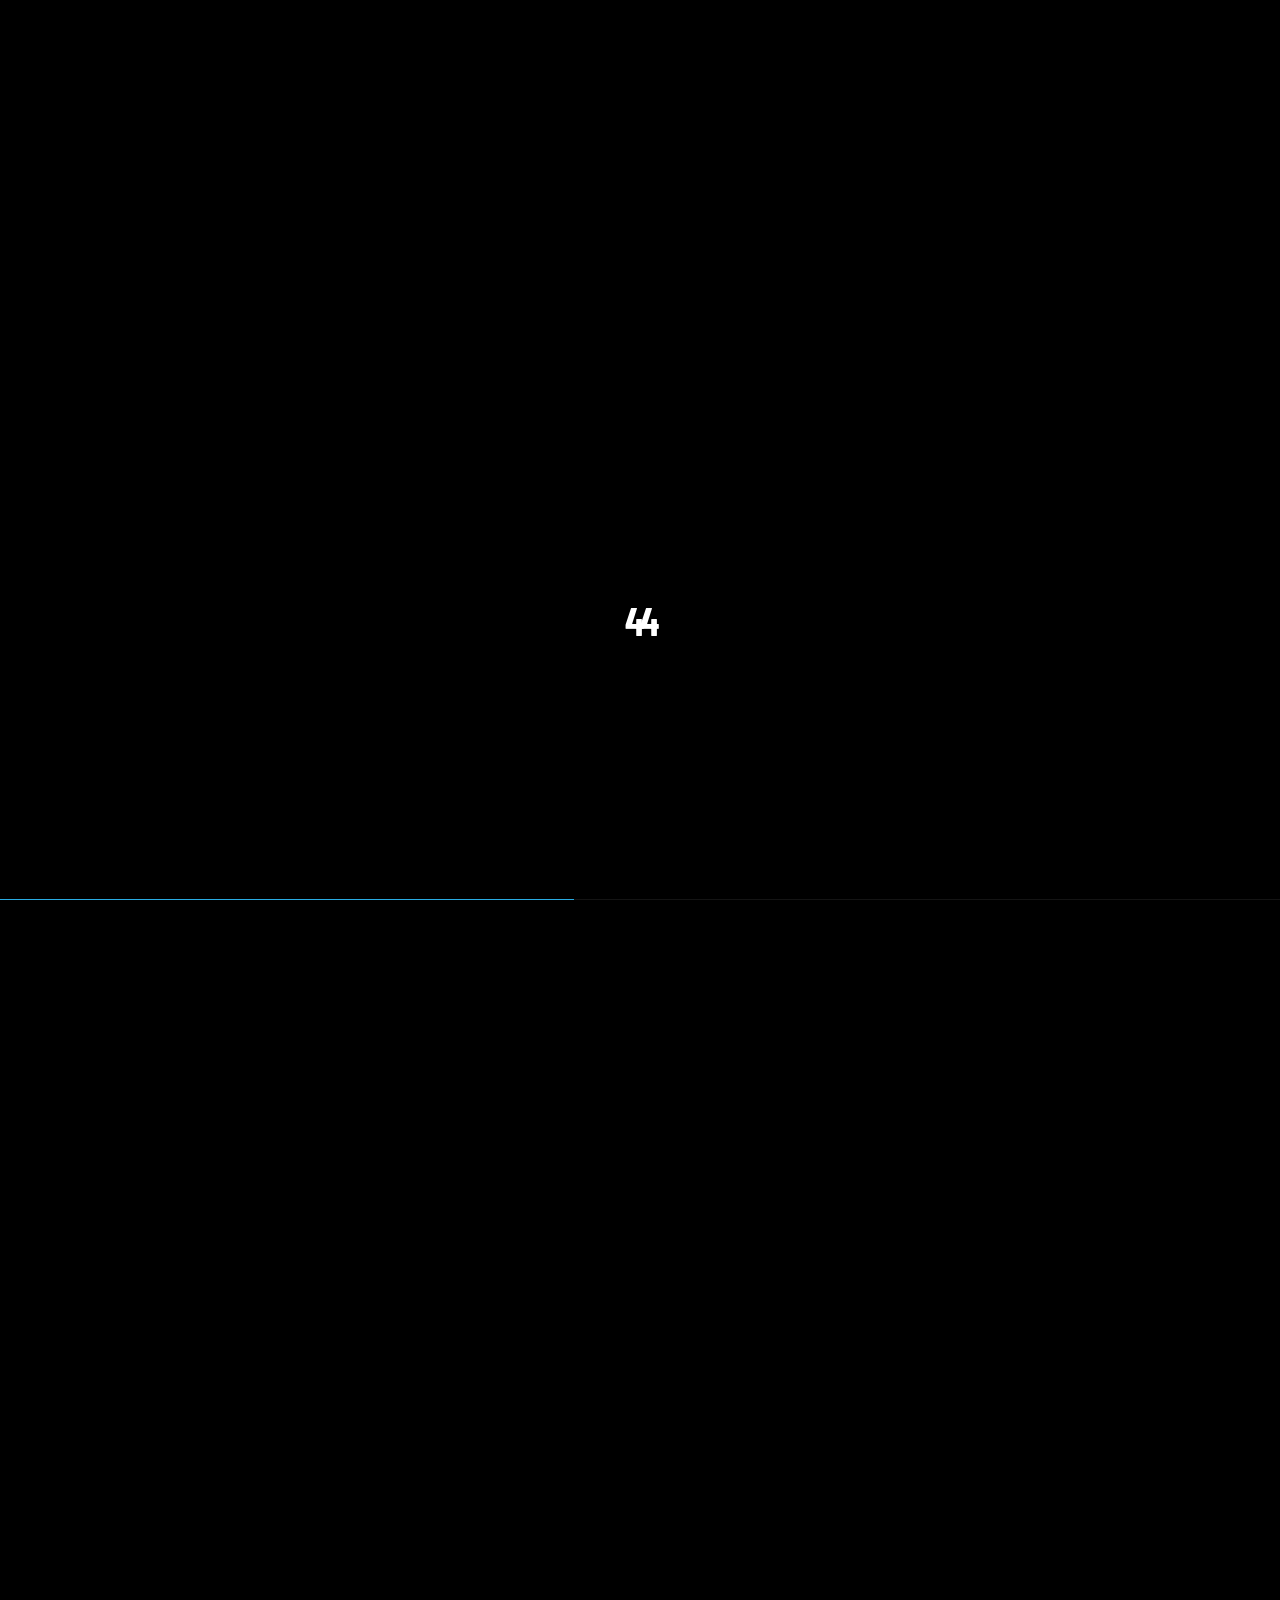
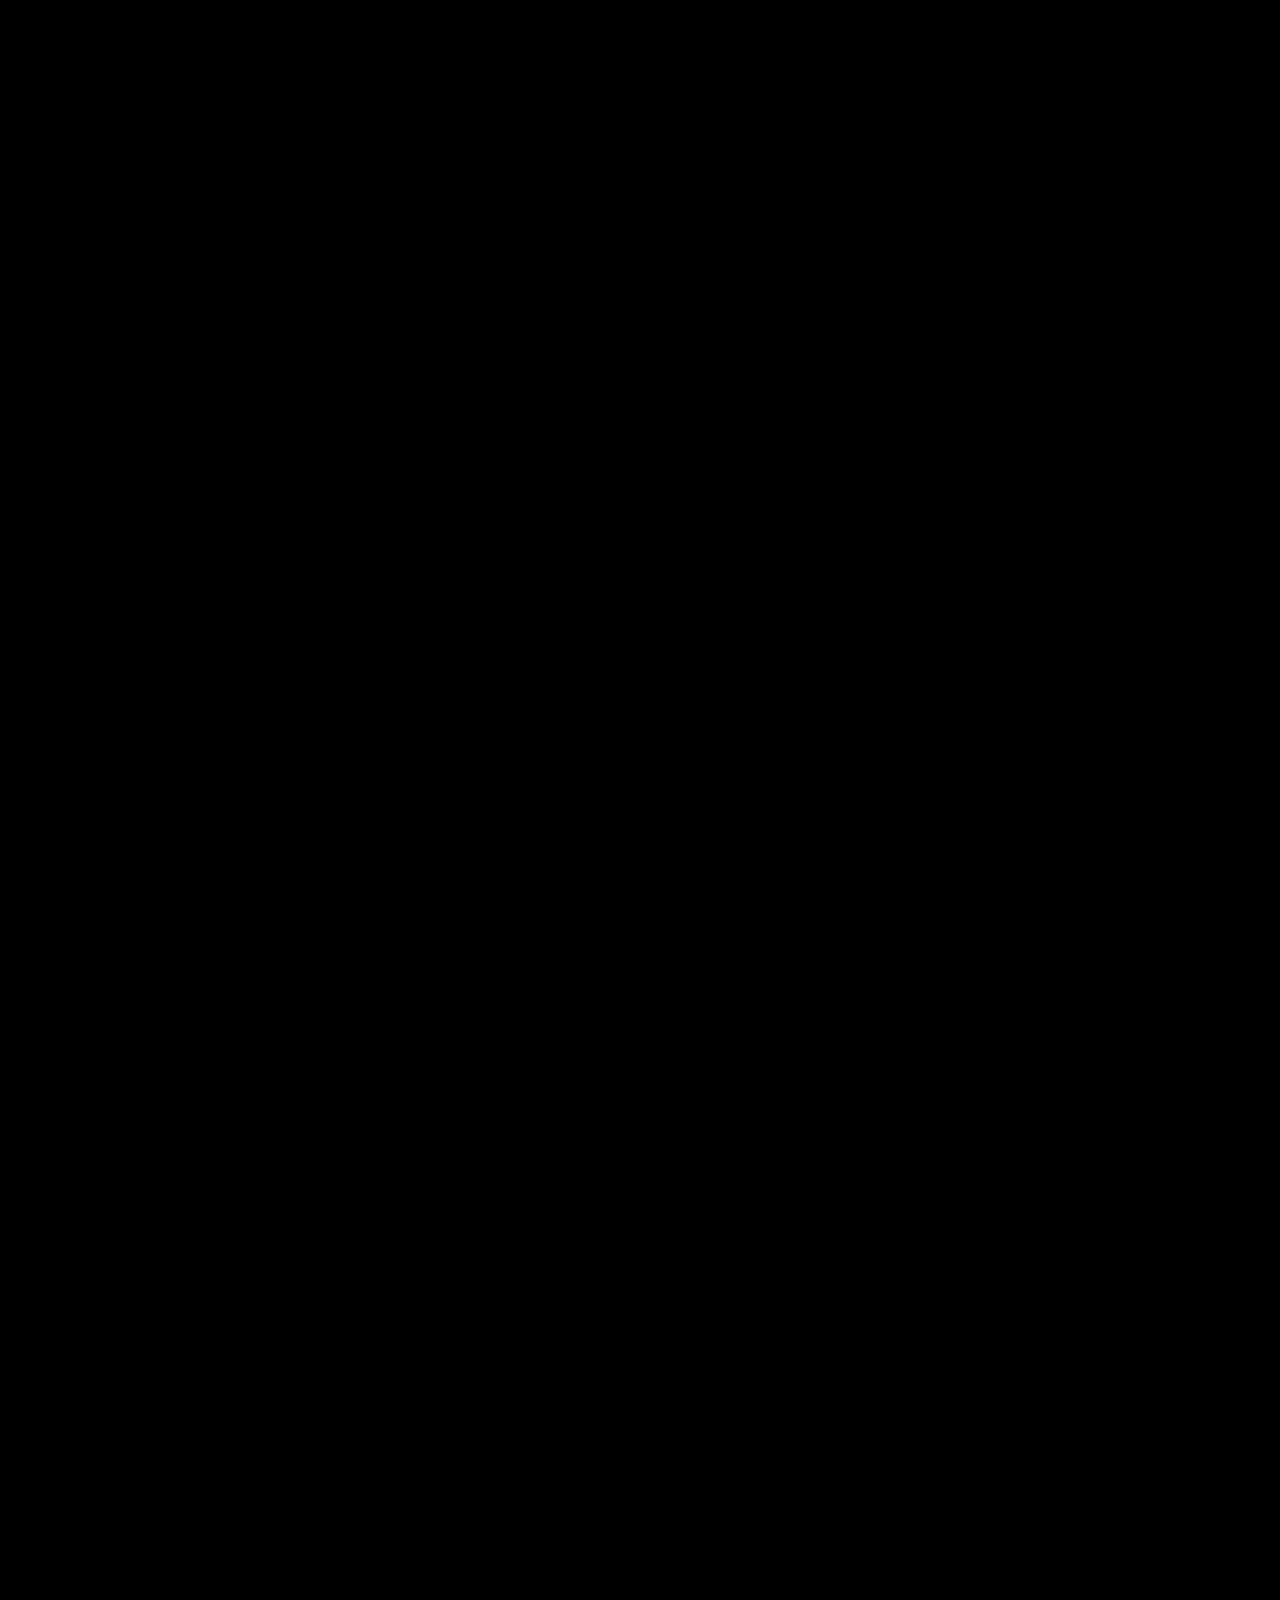
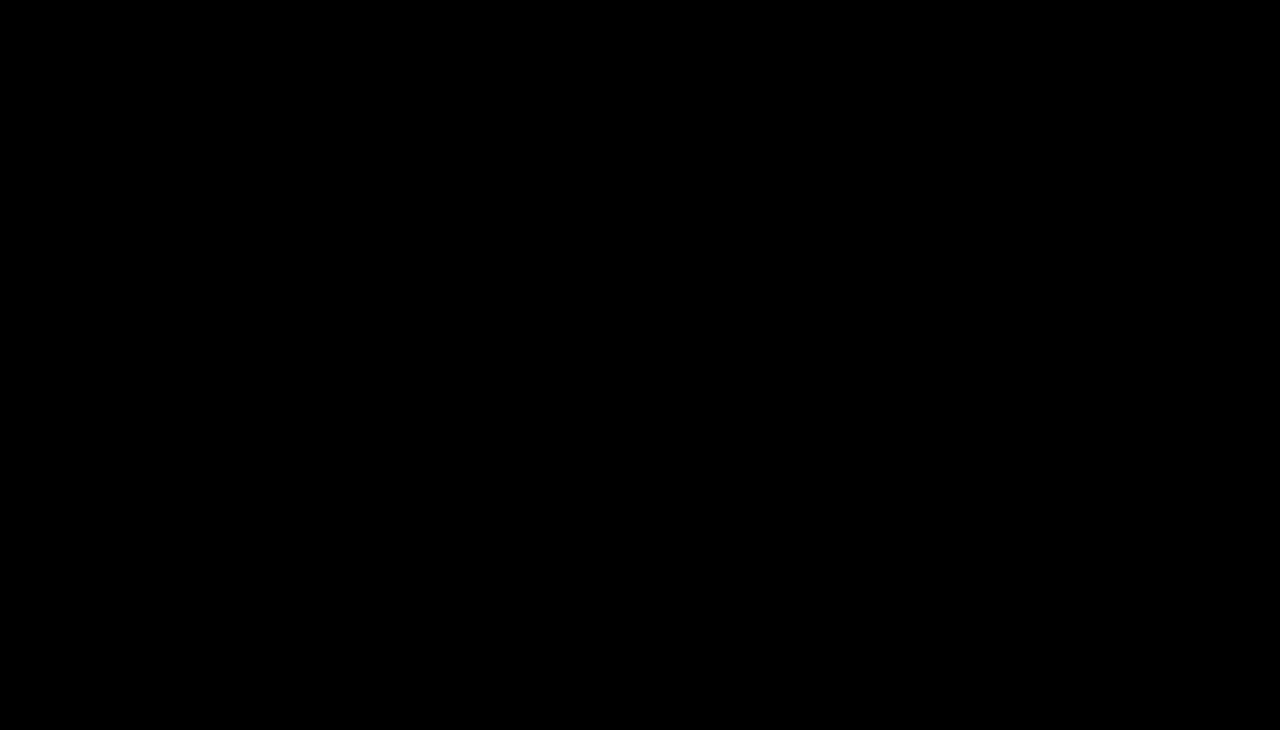
==== commit bf353278: "update website" ====
--- a/index.html
+++ b/index.html
@@ -4,6 +4,12 @@
   <meta charset="UTF-8">
   <meta name="viewport" content="width=device-width, initial-scale=1.0">
   <title>ANVIS Designery</title>
+
+   <!-- CRITICAL: hide everything except loader before CSS loads -->
+  <style>
+    body > *:not(#loader) { visibility: hidden; }
+  </style>
+
   <link rel="preconnect" href="https://fonts.googleapis.com">
   <link href="https://fonts.googleapis.com/css2?family=Barlow+Condensed:ital,wght@0,200;0,300;0,400;0,500;0,600;0,700;1,300;1,400&family=Barlow:wght@300;400&display=swap" rel="stylesheet">
   <link rel="stylesheet" href="style.css">
@@ -23,7 +29,7 @@
  <div id="loader">
 
   <!-- Video Background -->
-  <video class="loader-video" autoplay muted loop playsinline poster="image/540672689_122174374250566135_6250837601490793238_n.jpg">
+  <video class="loader-video" autoplay muted loop playsinline poster="">
   <source src="video/ANVIS_loader_v2.mp4" type="video/mp4">
 </video>
   <!-- Counter -->
--- a/style.css
+++ b/style.css
@@ -157,6 +157,7 @@
   transition: transform 0.9s var(--inout);
   display: flex; flex-direction: column;
   padding: 120px 48px 60px;
+  z-index: 9998;
 }
 #menu-overlay.open { transform: translateY(0); }
  
@@ -483,8 +484,7 @@
     inset:0;
     border-radius:32px;
     padding:2px;
-    animation:
-    borderGlow 6s linear infinite;
+    animation: border 6s linear infinite;
 
     z-index:5;
 }
@@ -1952,9 +1952,21 @@
     padding: clamp(80px, 8vw, 140px) 32px;
   }
   .intro-right {
-    order: -1;
-    max-width: 100%;
-    margin-left: 0;
+    display: flex;
+    flex-direction: column;
+    align-items: center;
+    width: 100%;
+    margin: 0 auto;
+  }
+  .video-showcase {
+    width: 100%;
+    max-width: 640px;
+    margin: 0 auto;
+  }
+  .stats-grid {
+    max-width: 640px;
+    margin: 20px auto 0;
+    width: 100%;
   }
 }
 
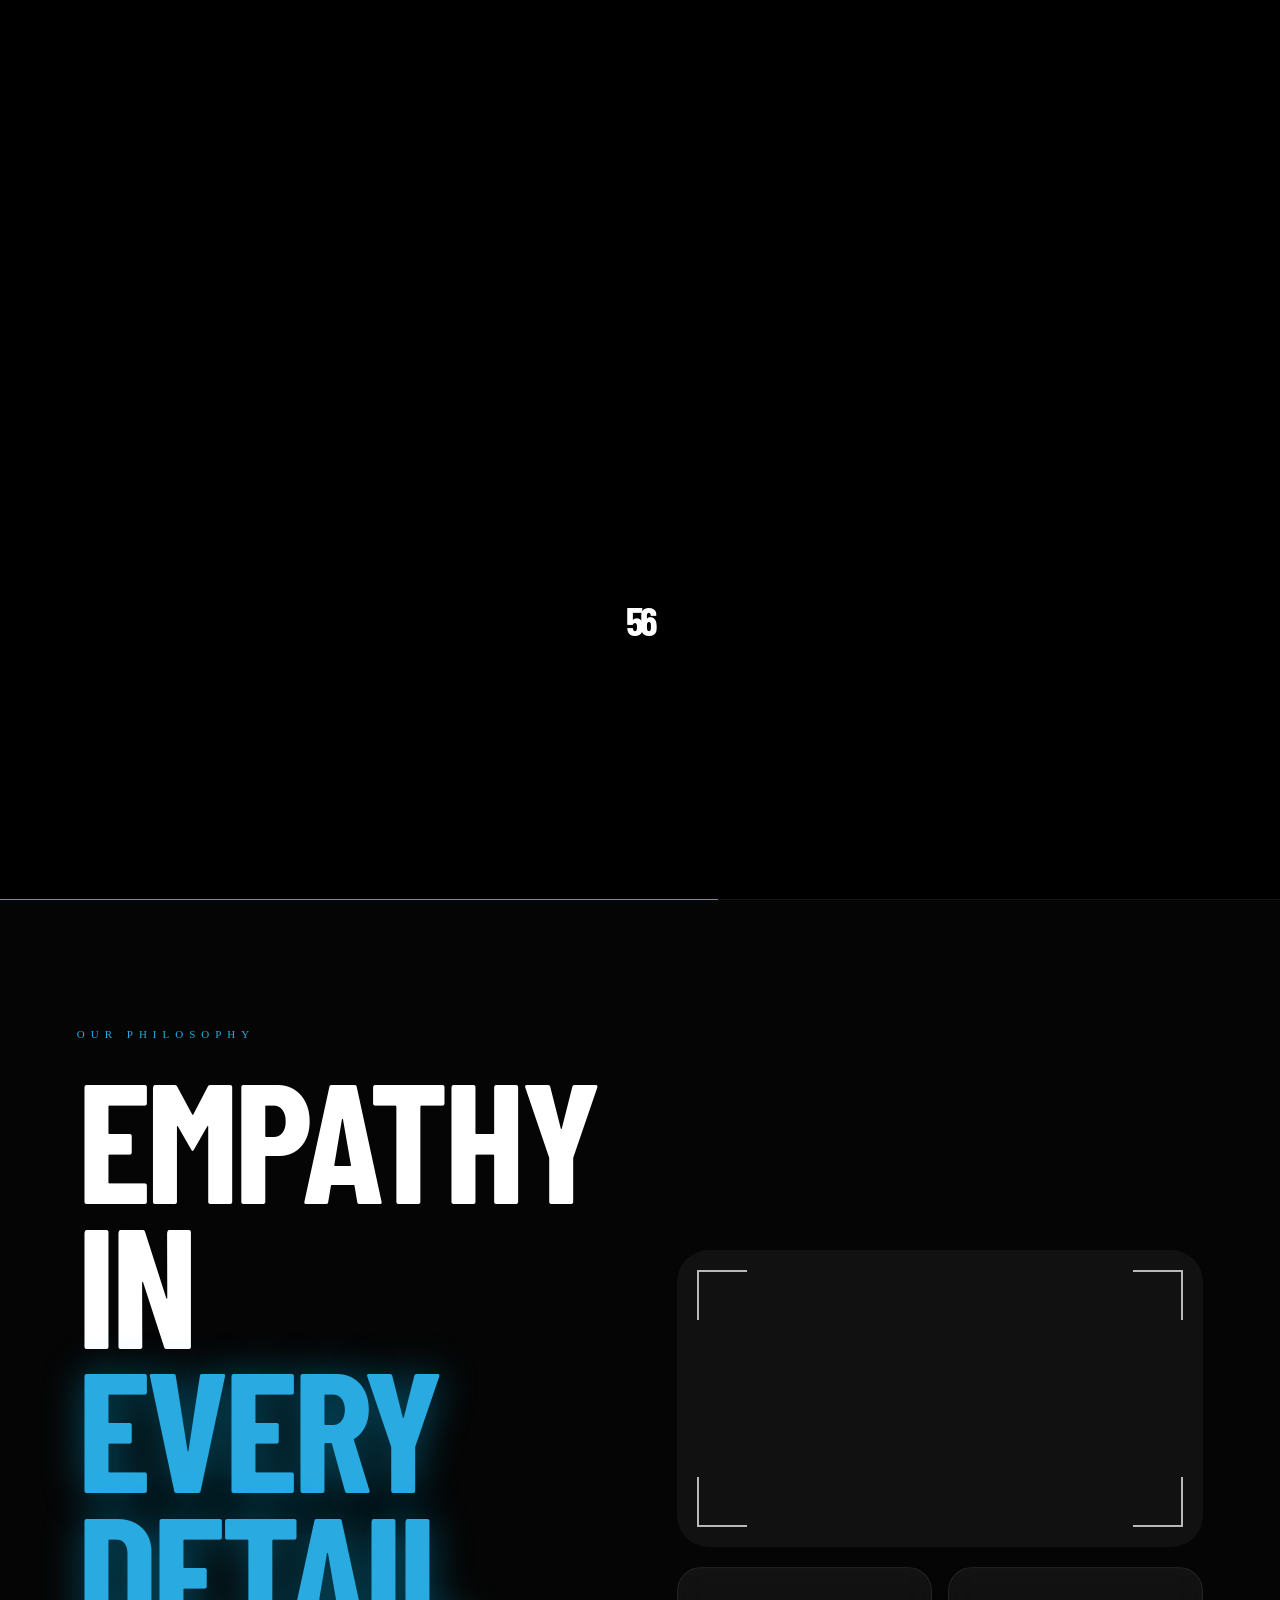
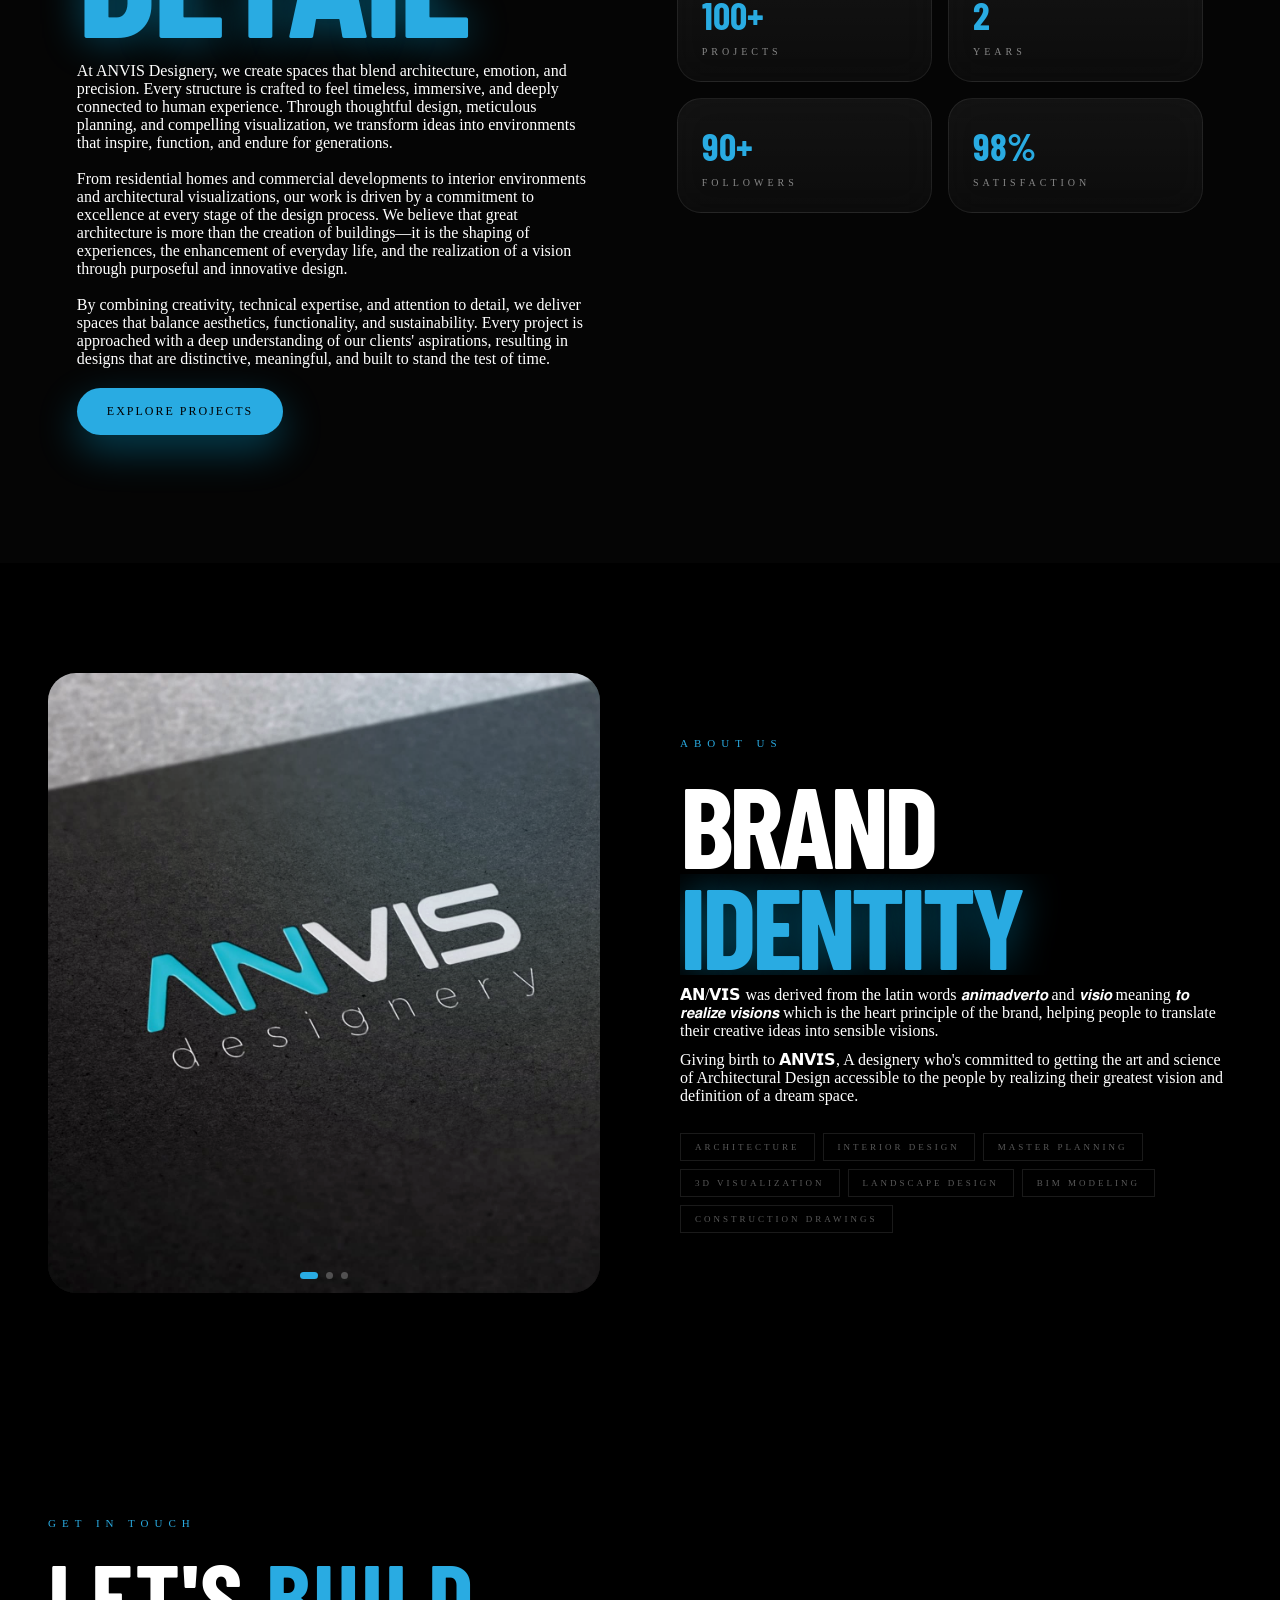
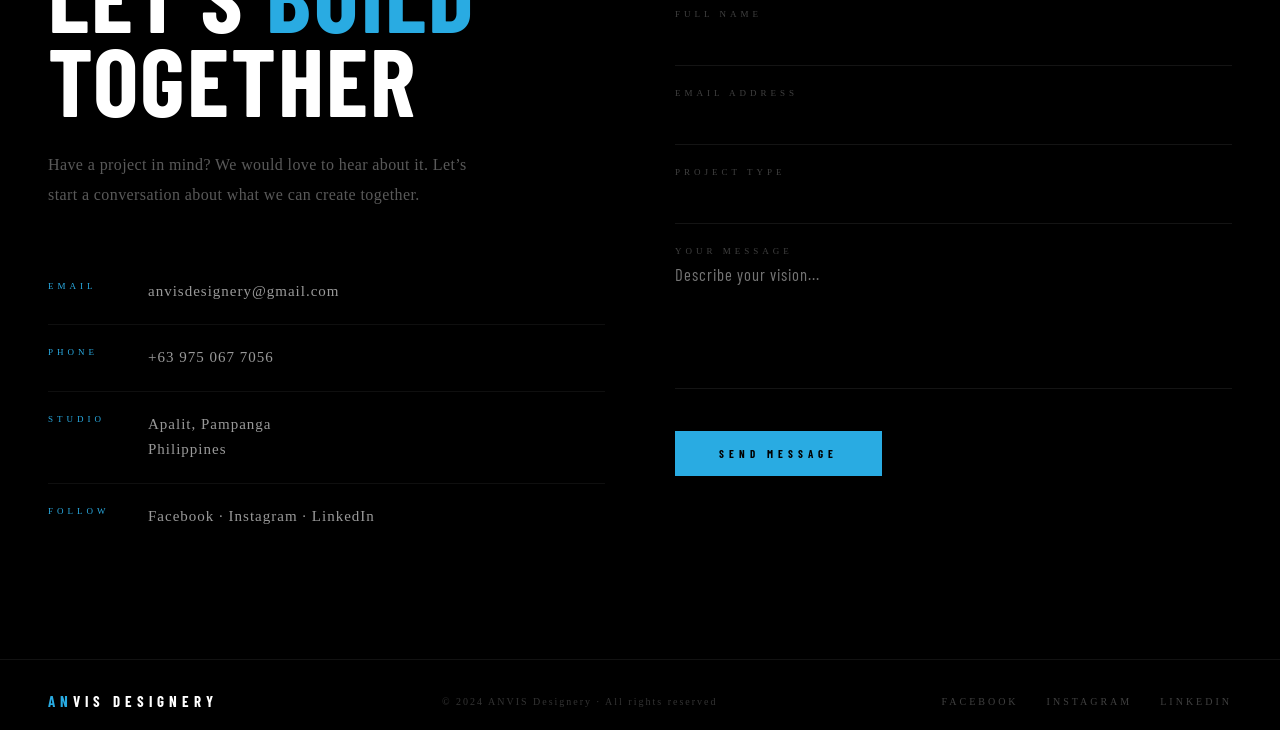
==== commit bb5bae2c: "update website" ====
--- a/index.html
+++ b/index.html
@@ -4,12 +4,7 @@
   <meta charset="UTF-8">
   <meta name="viewport" content="width=device-width, initial-scale=1.0">
   <title>ANVIS Designery</title>
-
-   <!-- CRITICAL: hide everything except loader before CSS loads -->
-  <style>
-    body > *:not(#loader) { visibility: hidden; }
-  </style>
-
+  
   <link rel="preconnect" href="https://fonts.googleapis.com">
   <link href="https://fonts.googleapis.com/css2?family=Barlow+Condensed:ital,wght@0,200;0,300;0,400;0,500;0,600;0,700;1,300;1,400&family=Barlow:wght@300;400&display=swap" rel="stylesheet">
   <link rel="stylesheet" href="style.css">
--- a/style.css
+++ b/style.css
@@ -157,7 +157,7 @@
   transition: transform 0.9s var(--inout);
   display: flex; flex-direction: column;
   padding: 120px 48px 60px;
-  z-index: 9998;
+  
 }
 #menu-overlay.open { transform: translateY(0); }
  
@@ -484,7 +484,8 @@
     inset:0;
     border-radius:32px;
     padding:2px;
-    animation: border 6s linear infinite;
+    animation:
+    borderGlow 6s linear infinite;
 
     z-index:5;
 }
@@ -1952,21 +1953,9 @@
     padding: clamp(80px, 8vw, 140px) 32px;
   }
   .intro-right {
-    display: flex;
-    flex-direction: column;
-    align-items: center;
-    width: 100%;
-    margin: 0 auto;
-  }
-  .video-showcase {
-    width: 100%;
-    max-width: 640px;
-    margin: 0 auto;
-  }
-  .stats-grid {
-    max-width: 640px;
-    margin: 20px auto 0;
-    width: 100%;
+    order: -1;
+    max-width: 100%;
+    margin-left: 0;
   }
 }
 
